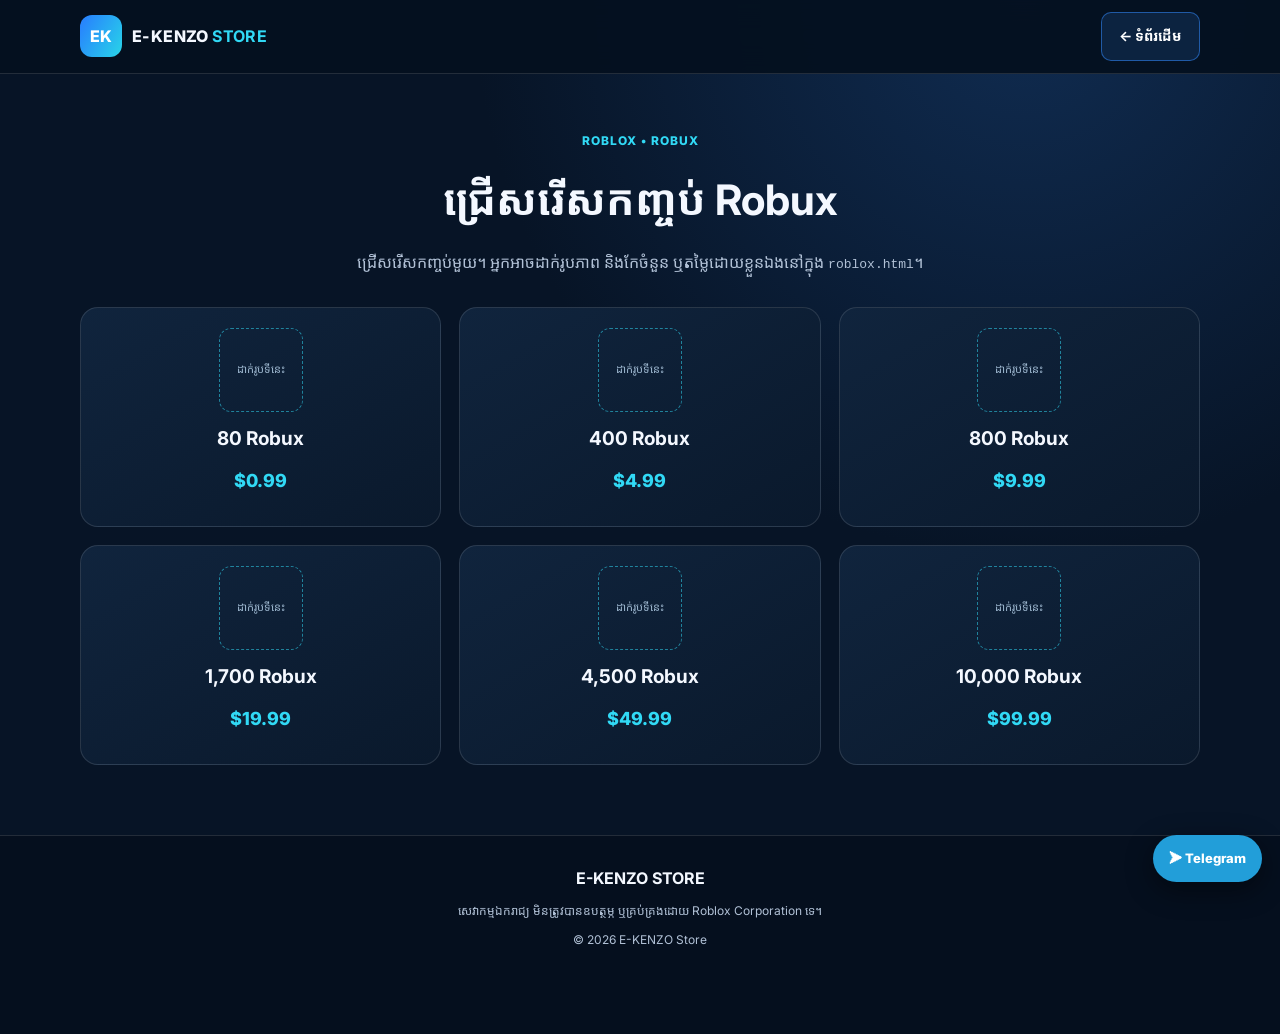
==== roblox.html @ 9ed68f78 "Add files via upload" ====
<!doctype html>
<html lang="km">
<head>
<meta charset="UTF-8"><meta name="viewport" content="width=device-width, initial-scale=1">
<meta name="theme-color" content="#071426"><title>ជ្រើសរើសកញ្ចប់ Robux | E-KENZO STORE</title>
<link rel="stylesheet" href="style.css"><link rel="stylesheet" href="roblox.css"><script src="roblox.js" defer></script>
</head><body>
<header class="site-header"><a class="brand" href="index.html"><span class="brand-icon">EK</span><span>E-KENZO <b>STORE</b></span></a><div class="header-actions"><a class="btn btn-outline back-home" href="index.html">← ទំព័រដើម</a></div></header>
<main><section class="section-wrap roblox-page"><div class="section-heading"><span class="eyebrow">ROBLOX • ROBUX</span><h1>ជ្រើសរើសកញ្ចប់ Robux</h1><p>ជ្រើសរើសកញ្ចប់មួយ។ អ្នកអាចដាក់រូបភាព និងកែចំនួន ឬតម្លៃដោយខ្លួនឯងនៅក្នុង <code>roblox.html</code>។</p></div>
<div class="robux-grid">
<button class="robux-card" type="button" data-amount="80" data-price="$0.99"><img class="package-image" src="assets/robux/80.png" alt="រូប 80 Robux" onerror="this.hidden=true"><span class="image-placeholder">ដាក់រូបទីនេះ</span><strong>80 Robux</strong><span class="robux-price">$0.99</span><span class="robux-check">✓ បានជ្រើសរើស</span></button><button class="robux-card" type="button" data-amount="400" data-price="$4.99"><img class="package-image" src="assets/robux/400.png" alt="រូប 400 Robux" onerror="this.hidden=true"><span class="image-placeholder">ដាក់រូបទីនេះ</span><strong>400 Robux</strong><span class="robux-price">$4.99</span><span class="robux-check">✓ បានជ្រើសរើស</span></button><button class="robux-card" type="button" data-amount="800" data-price="$9.99"><img class="package-image" src="assets/robux/800.png" alt="រូប 800 Robux" onerror="this.hidden=true"><span class="image-placeholder">ដាក់រូបទីនេះ</span><strong>800 Robux</strong><span class="robux-price">$9.99</span><span class="robux-check">✓ បានជ្រើសរើស</span></button><button class="robux-card" type="button" data-amount="1700" data-price="$19.99"><img class="package-image" src="assets/robux/1700.png" alt="រូប 1700 Robux" onerror="this.hidden=true"><span class="image-placeholder">ដាក់រូបទីនេះ</span><strong>1,700 Robux</strong><span class="robux-price">$19.99</span><span class="robux-check">✓ បានជ្រើសរើស</span></button><button class="robux-card" type="button" data-amount="4500" data-price="$49.99"><img class="package-image" src="assets/robux/4500.png" alt="រូប 4500 Robux" onerror="this.hidden=true"><span class="image-placeholder">ដាក់រូបទីនេះ</span><strong>4,500 Robux</strong><span class="robux-price">$49.99</span><span class="robux-check">✓ បានជ្រើសរើស</span></button><button class="robux-card" type="button" data-amount="10000" data-price="$99.99"><img class="package-image" src="assets/robux/10000.png" alt="រូប 10000 Robux" onerror="this.hidden=true"><span class="image-placeholder">ដាក់រូបទីនេះ</span><strong>10,000 Robux</strong><span class="robux-price">$99.99</span><span class="robux-check">✓ បានជ្រើសរើស</span></button>
</div><section id="robuxOrder" class="robux-order" hidden><div class="order-summary"><span class="eyebrow">ORDER SUMMARY</span><h2>កញ្ចប់៖ <span id="chosenRobux">—</span></h2><p>តម្លៃ៖ <strong id="chosenPrice">—</strong></p></div><form id="robloxUsernameForm" class="username-form"><label for="robloxUsername">ឈ្មោះ Roblox Username</label><input id="robloxUsername" name="robloxUsername" type="text" placeholder="បញ្ចូល Username របស់អ្នក" autocomplete="off" required maxlength="20" pattern="[A-Za-z0-9_]+"><p class="small-note">កុំបញ្ចូល Password ឬលេខកូដសម្ងាត់។ API មិនទាន់ភ្ជាប់ទេ។</p><button class="btn btn-primary" type="submit">ឆែកឈ្មោះ (Check Username)</button></form></section></section>
<div id="robuxPopup" class="robux-modal" hidden role="dialog" aria-modal="true" aria-labelledby="popupTitle"><div class="robux-modal-card"><button id="closeRobuxPopup" class="modal-close" type="button" aria-label="បិទ">×</button><div class="popup-symbol">✓</div><h2 id="popupTitle">បញ្ជាក់ព័ត៌មាន</h2><p id="popupMessage"></p><div class="popup-summary"><span id="popupPackage">—</span><strong id="popupPrice">—</strong></div><button id="continueRobux" class="btn btn-primary" type="button">បន្តទៅ Telegram</button><p class="small-note">Popup នេះគ្រាន់តែបញ្ជាក់ព័ត៌មាន មិនមែនជាការបង់ប្រាក់ទេ។</p></div></div></main>
<footer class="site-footer"><strong>E-KENZO STORE</strong><p>សេវាកម្មឯករាជ្យ មិនត្រូវបានឧបត្ថម្ភ ឬគ្រប់គ្រងដោយ Roblox Corporation ទេ។</p><p>© <span id="year"></span> E-KENZO Store</p></footer><a class="telegram-float" href="https://t.me/EkenZoshop" target="_blank" rel="noopener noreferrer"><span>➤ Telegram</span></a></body></html>
---- style.css ----
@import url('https://fonts.googleapis.com/css2?family=Inter:wght@400;500;600;700;800&family=Noto+Sans+Khmer:wght@400;500;600;700;800&display=swap');
:root{--bg:#071426;--panel:#0d1d33;--card:#10243d;--text:#f4f8ff;--muted:#b1c1d6;--blue:#2788ff;--cyan:#31d9f5;--border:rgba(255,255,255,.12);--gradient:linear-gradient(120deg,#287cff,#28d5e8)}*{box-sizing:border-box;margin:0;padding:0}html{scroll-behavior:smooth;scroll-padding-top:90px}body{font-family:Inter,'Noto Sans Khmer',sans-serif;background:radial-gradient(ellipse at 80% 0%,#102c51 0,transparent 38%),var(--bg);color:var(--text);line-height:1.75;min-width:320px}a{color:inherit;text-decoration:none}button{font:inherit;cursor:pointer}button,a{-webkit-tap-highlight-color:transparent}p{color:var(--muted)}.section-wrap{width:min(1120px,calc(100% - 36px));margin:auto}.site-header{position:sticky;top:0;z-index:20;display:flex;align-items:center;justify-content:space-between;gap:18px;padding:12px max(18px,calc((100% - 1120px)/2));background:rgba(5,16,31,.94);backdrop-filter:blur(14px);border-bottom:1px solid var(--border)}.brand{display:flex;align-items:center;gap:10px;font-weight:800;letter-spacing:.4px;white-space:nowrap}.brand b,.accent{color:var(--cyan)}.brand-icon{display:grid;place-items:center;width:42px;height:42px;border-radius:12px;background:var(--gradient);color:#fff}.header-actions{display:flex;align-items:center;gap:8px}.language-btn,.menu-btn{border:1px solid var(--border);border-radius:10px;background:#10243d;color:#fff;padding:8px 12px}.menu-btn{display:none;font-size:20px}.nav-menu{display:flex;gap:20px;align-items:center}.nav-menu a{font-size:13px;color:#d2deed}.nav-menu a:hover{color:var(--cyan)}.hero{min-height:500px;display:grid;grid-template-columns:1.15fr .85fr;align-items:center;gap:45px;padding-top:65px;padding-bottom:70px}.eyebrow{display:block;color:var(--cyan);font-size:12px;font-weight:800;letter-spacing:1px;margin-bottom:12px}.hero h1{font-size:clamp(30px,5vw,54px);line-height:1.35;margin-bottom:18px}.hero-content>p{max-width:650px}.hero-actions{display:flex;flex-wrap:wrap;gap:12px;margin:25px 0 15px}.btn{display:inline-flex;align-items:center;justify-content:center;min-height:46px;padding:11px 17px;border-radius:10px;font-size:14px;font-weight:700;border:1px solid transparent;text-align:center}.btn-primary{background:var(--gradient);color:#fff;box-shadow:0 8px 25px #168bff24}.btn-outline{border-color:#318bff88;background:#0c2340;color:#fff}.btn:hover{filter:brightness(1.12);transform:translateY(-1px)}.small-note{font-size:12px;margin-top:15px}.hero-card{min-height:300px;display:flex;flex-direction:column;align-items:center;justify-content:center;gap:17px;border:1px solid #3aa7ff55;border-radius:26px;background:radial-gradient(circle at center,#164e7e 0,#0b1a30 65%);box-shadow:0 20px 70px #0003;text-align:center;letter-spacing:2px;font-size:12px}.hero-orb{display:grid;place-items:center;width:150px;height:150px;border-radius:35px;transform:rotate(-6deg);background:var(--gradient);font-size:54px;font-weight:800;box-shadow:0 0 55px #21a8ff44}.section-block{padding-top:55px;padding-bottom:55px}.section-heading{text-align:center;max-width:720px;margin:0 auto 28px}.section-heading h2,.official-panel h2,.contact-panel h2{font-size:clamp(25px,4vw,36px);line-height:1.4;margin-bottom:12px}.service-grid{display:grid;grid-template-columns:repeat(3,minmax(0,1fr));gap:18px}.service-card{position:relative;padding:24px;border:1px solid var(--border);border-radius:18px;background:linear-gradient(150deg,#10243d,#0a192c);display:flex;flex-direction:column;align-items:flex-start;gap:14px}.service-card p{font-size:14px;flex:1}.service-card .btn{width:100%;margin-top:8px}.service-icon{display:grid;place-items:center;width:54px;height:54px;border-radius:14px;background:#1b4770;font-size:27px}.featured{border-color:#319eff88;box-shadow:0 10px 40px #147bff15}.popular-label{position:absolute;right:15px;top:15px;font-size:11px;color:var(--cyan)}.selection-box{display:flex;align-items:center;justify-content:space-between;gap:18px;margin-top:22px;padding:22px;border:1px solid #2a9cff88;border-radius:16px;background:#0e2744}.selection-box h3{margin:4px 0}.selection-box p{font-size:13px}.official-panel{display:flex;align-items:center;gap:22px;padding:28px;border:1px solid var(--border);border-radius:20px;background:linear-gradient(120deg,#102b49,#0a1a2e)}.official-symbol{display:grid;place-items:center;flex:0 0 70px;height:70px;border-radius:18px;background:var(--gradient);font-size:40px}.official-panel p{margin-bottom:18px}.upload-panel{max-width:780px;margin:auto;padding:22px;border:1px solid var(--border);border-radius:18px;background:#0b1b30}.upload-label{min-height:170px;display:flex;flex-direction:column;align-items:center;justify-content:center;gap:8px;border:2px dashed #368eea88;border-radius:14px;background:#10243d;text-align:center;padding:20px;cursor:pointer}.upload-label span:last-child{font-size:12px;color:var(--muted)}.upload-symbol{font-size:36px;color:var(--cyan)}#imageUpload{position:absolute;width:1px;height:1px;opacity:0;pointer-events:none}.image-preview{display:grid;grid-template-columns:repeat(auto-fill,minmax(130px,1fr));gap:12px;margin-top:18px}.preview-item{overflow:hidden;border:1px solid var(--border);border-radius:10px;background:#10243d}.preview-item img{width:100%;height:140px;object-fit:cover}.preview-item p{padding:7px;font-size:11px;overflow-wrap:anywhere}.contact-panel{text-align:center;padding:45px 22px;border:1px solid #318bff66;border-radius:22px;background:radial-gradient(ellipse at top,#153c65,#0a192d 70%)}.contact-panel p{margin:12px auto 22px}.site-footer{text-align:center;padding:28px 18px 85px;border-top:1px solid var(--border);background:#050f1e}.site-footer p{font-size:12px;margin-top:8px}.telegram-float{position:fixed;z-index:30;right:18px;bottom:18px;display:flex;align-items:center;gap:8px;padding:12px 16px;border-radius:999px;background:#229ed9;color:white;font-size:13px;font-weight:800;box-shadow:0 8px 28px #0007}.telegram-float svg{width:23px;height:23px;fill:currentColor}@media(max-width:800px){.site-header{flex-wrap:wrap}.menu-btn{display:inline-block}.nav-menu{display:none;order:3;width:100%;flex-direction:column;align-items:stretch;gap:0;padding:5px 0 8px}.nav-menu.open{display:flex}.nav-menu a{padding:11px 8px;border-top:1px solid var(--border)}.hero{grid-template-columns:1fr;gap:28px;padding-top:45px}.hero-card{min-height:230px}.hero-orb{width:110px;height:110px;font-size:42px}.service-grid{grid-template-columns:1fr}.service-card p{min-height:0}.selection-box{align-items:stretch;flex-direction:column}.official-panel{align-items:flex-start;flex-direction:column}.section-block{padding-top:38px;padding-bottom:38px}}@media(prefers-reduced-motion:reduce){html{scroll-behavior:auto}*,*::before,*::after{transition:none!important;animation:none!important}}


/* Robux package selection */
.robux-grid{display:grid;grid-template-columns:repeat(3,minmax(0,1fr));gap:16px}
.robux-card{position:relative;display:flex;flex-direction:column;align-items:center;gap:10px;min-height:190px;padding:22px 16px;border:1px solid var(--border);border-radius:18px;background:linear-gradient(150deg,#10243d,#0a192c);color:var(--text);transition:transform .18s ease,border-color .18s ease,box-shadow .18s ease; text-align:center}
.robux-card:hover{transform:translateY(-3px);border-color:#31d9f5aa}
.robux-card.selected{border:2px solid var(--cyan);background:linear-gradient(150deg,#12395a,#0b2039);box-shadow:0 0 0 3px #31d9f522,0 0 28px #2788ff77;transform:translateY(-3px)}
.robux-coin{display:grid;place-items:center;width:58px;height:58px;border-radius:50%;background:linear-gradient(145deg,#ffe77a,#f2a900);color:#493000;font-size:20px;font-weight:900;box-shadow:0 0 20px #f2b70033}
.robux-card strong{font-size:18px}
.robux-price{font-size:17px;color:var(--cyan);font-weight:800}
.robux-check{display:none;color:#7df5c2;font-size:12px;font-weight:800}
.robux-card.selected .robux-check{display:block}
.robux-order{margin-top:22px;padding:24px;border:1px solid #31d9f588;border-radius:18px;background:#0d223b;display:grid;grid-template-columns:1fr 1fr;gap:24px;align-items:start}
.robux-order[hidden],.robux-modal[hidden]{display:none!important}
.order-summary h3{margin-bottom:8px}
.order-summary p{margin-top:8px}
.order-summary p strong{color:var(--cyan)}
.username-form{display:flex;flex-direction:column;gap:10px}
.username-form label{font-weight:700}
.username-form input{width:100%;padding:13px 14px;border:1px solid #3c6a91;border-radius:10px;background:#071426;color:#fff;font:inherit;outline:none}
.username-form input:focus{border-color:var(--cyan);box-shadow:0 0 0 3px #31d9f522}
.username-form .small-note{margin-top:0}
.robux-modal{position:fixed;inset:0;z-index:100;display:grid;place-items:center;padding:18px;background:#020914cc;backdrop-filter:blur(8px)}
.robux-modal-card{position:relative;width:min(480px,100%);padding:30px 24px 24px;border:1px solid #31d9f577;border-radius:22px;background:linear-gradient(150deg,#102b49,#071426);box-shadow:0 20px 80px #0009;text-align:center}
.modal-close{position:absolute;right:14px;top:10px;border:0;background:transparent;color:#fff;font-size:30px;line-height:1}
.popup-symbol{display:grid;place-items:center;width:58px;height:58px;margin:0 auto 14px;border-radius:50%;background:#123f45;color:#7df5c2;font-size:32px;font-weight:900}
.robux-modal-card h2{font-size:24px;margin-bottom:10px}
.robux-modal-card>p{margin:12px 0}
.popup-summary{display:flex;justify-content:space-between;gap:12px;margin:18px 0;padding:14px;border-radius:12px;background:#071426}
.popup-summary strong{color:var(--cyan)}
@media(max-width:800px){.robux-grid{grid-template-columns:repeat(2,minmax(0,1fr))}.robux-order{grid-template-columns:1fr}}
@media(max-width:420px){.robux-grid{gap:10px}.robux-card{padding:18px 10px;min-height:175px}.robux-card strong{font-size:16px}}
---- roblox.css ----
.roblox-page{padding-top:56px;padding-bottom:70px;min-height:70vh}.roblox-page .section-heading{margin-bottom:30px}.roblox-page .section-heading h1{font-size:clamp(28px,5vw,42px);margin:12px 0}.robux-grid{display:grid;grid-template-columns:repeat(3,minmax(0,1fr));gap:18px}.robux-card{display:flex;flex-direction:column;align-items:center;gap:10px;min-width:0;min-height:220px;padding:20px 12px;border:1px solid var(--border);border-radius:18px;background:linear-gradient(150deg,#10243d,#0a192c);color:var(--text);font:inherit;text-align:center;cursor:pointer;transition:transform .18s,border-color .18s,box-shadow .18s}.robux-card:hover{transform:translateY(-3px);border-color:#31d9f5aa}.robux-card.selected{border:2px solid var(--cyan);background:linear-gradient(150deg,#12395a,#0b2039);box-shadow:0 0 0 3px #31d9f522,0 0 28px #2788ff77}.package-image{width:84px;height:84px;object-fit:contain;border-radius:12px}.package-image[hidden]{display:none}.image-placeholder{display:grid;place-items:center;width:84px;height:84px;border:1px dashed #31d9f588;border-radius:12px;color:#9eb8d0;font-size:11px}.package-image:not([hidden])+.image-placeholder{display:none}.robux-card strong{font-size:clamp(13px,2.2vw,19px);overflow-wrap:anywhere}.robux-price{font-size:clamp(14px,2vw,18px);color:var(--cyan);font-weight:800}.robux-check{display:none;color:#7df5c2;font-size:12px;font-weight:800}.robux-card.selected .robux-check{display:block}.robux-order{margin-top:28px;padding:24px;border:1px solid #31d9f588;border-radius:18px;background:#0d223b;display:grid;grid-template-columns:1fr 1fr;gap:24px;align-items:start}.robux-order[hidden],.robux-modal[hidden]{display:none!important}.order-summary h2{font-size:22px;margin:10px 0}.order-summary p strong{color:var(--cyan)}.username-form{display:flex;flex-direction:column;gap:10px}.username-form label{font-weight:700}.username-form input{width:100%;box-sizing:border-box;padding:13px 14px;border:1px solid #3c6a91;border-radius:10px;background:#071426;color:#fff;font:inherit}.robux-modal{position:fixed;inset:0;z-index:100;display:grid;place-items:center;padding:18px;background:#020914cc;backdrop-filter:blur(8px)}.robux-modal-card{position:relative;width:min(480px,100%);padding:30px 24px 24px;border:1px solid #31d9f577;border-radius:22px;background:linear-gradient(150deg,#102b49,#071426);text-align:center}.modal-close{position:absolute;right:14px;top:10px;border:0;background:transparent;color:#fff;font-size:30px}.popup-symbol{display:grid;place-items:center;width:58px;height:58px;margin:0 auto 14px;border-radius:50%;background:#123f45;color:#7df5c2;font-size:32px}.popup-summary{display:flex;justify-content:space-between;gap:12px;margin:18px 0;padding:14px;border-radius:12px;background:#071426}.popup-summary strong{color:var(--cyan)}.back-home{white-space:nowrap}@media(max-width:520px){.robux-grid{grid-template-columns:repeat(3,minmax(0,1fr));gap:8px}.robux-card{min-height:170px;padding:12px 5px;border-radius:13px;gap:8px}.package-image,.image-placeholder{width:56px;height:56px}.image-placeholder{font-size:9px}.robux-order{grid-template-columns:1fr;padding:18px}.roblox-page{padding-top:32px}}
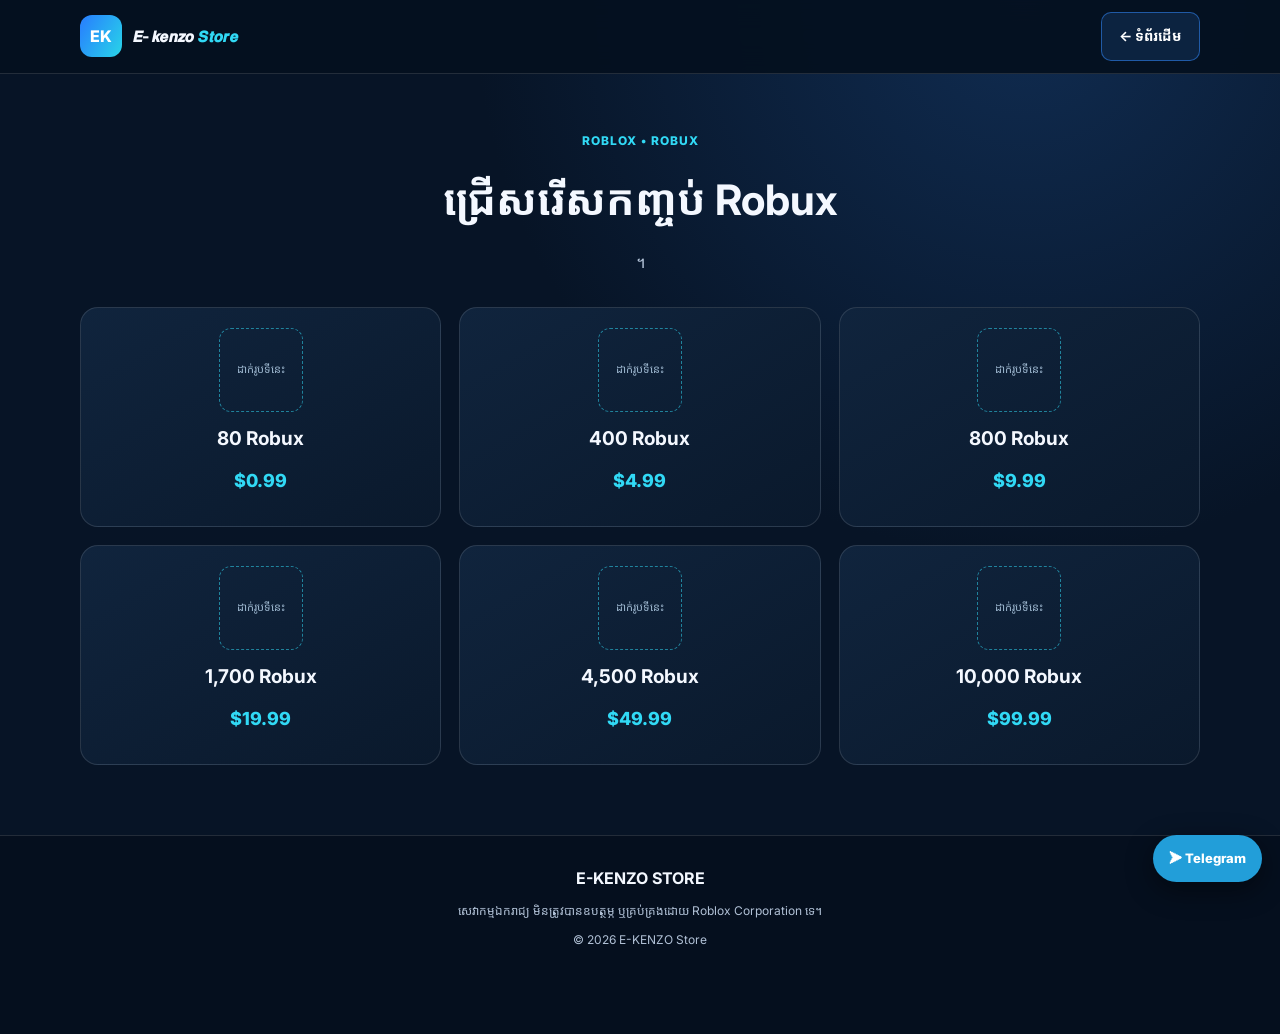
==== commit a9a8c10d: "Update title and header text to new branding" ====
--- a/roblox.html
+++ b/roblox.html
@@ -1,14 +1,58 @@
 <!doctype html>
 <html lang="km">
 <head>
-<meta charset="UTF-8"><meta name="viewport" content="width=device-width, initial-scale=1">
-<meta name="theme-color" content="#071426"><title>ជ្រើសរើសកញ្ចប់ Robux | E-KENZO STORE</title>
-<link rel="stylesheet" href="style.css"><link rel="stylesheet" href="roblox.css"><script src="roblox.js" defer></script>
+<meta charset="UTF-8">
+<meta name="viewport" content="width=device-width, initial-scale=1">
+<meta name="theme-color" content="#071426">
+<title>ជ្រើសរើសកញ្ចប់ Robux | 𝙀-𝙠𝙚𝙣𝙯𝙤 𝙎𝙩𝙤𝙧𝙚</title>
+<link rel="stylesheet" href="style.css">
+<link rel="stylesheet" href="roblox.css">
+<script src="roblox.js" defer></script>
 </head><body>
-<header class="site-header"><a class="brand" href="index.html"><span class="brand-icon">EK</span><span>E-KENZO <b>STORE</b></span></a><div class="header-actions"><a class="btn btn-outline back-home" href="index.html">← ទំព័រដើម</a></div></header>
-<main><section class="section-wrap roblox-page"><div class="section-heading"><span class="eyebrow">ROBLOX • ROBUX</span><h1>ជ្រើសរើសកញ្ចប់ Robux</h1><p>ជ្រើសរើសកញ្ចប់មួយ។ អ្នកអាចដាក់រូបភាព និងកែចំនួន ឬតម្លៃដោយខ្លួនឯងនៅក្នុង <code>roblox.html</code>។</p></div>
+<header class="site-header">
+<a class="brand" href="index.html">
+<span class="brand-icon">EK</span>
+<span>𝙀-𝙠𝙚𝙣𝙯𝙤 <b>𝙎𝙩𝙤𝙧𝙚</b></span></a>
+<div class="header-actions">
+<a class="btn btn-outline back-home" href="index.html">← ទំព័រដើម</a></div></header>
+<main>
+<section class="section-wrap roblox-page">
+<div class="section-heading">
+<span class="eyebrow">ROBLOX • ROBUX</span><h1>ជ្រើសរើសកញ្ចប់ Robux</h1><p> <code></code>។</p></div>
 <div class="robux-grid">
-<button class="robux-card" type="button" data-amount="80" data-price="$0.99"><img class="package-image" src="assets/robux/80.png" alt="រូប 80 Robux" onerror="this.hidden=true"><span class="image-placeholder">ដាក់រូបទីនេះ</span><strong>80 Robux</strong><span class="robux-price">$0.99</span><span class="robux-check">✓ បានជ្រើសរើស</span></button><button class="robux-card" type="button" data-amount="400" data-price="$4.99"><img class="package-image" src="assets/robux/400.png" alt="រូប 400 Robux" onerror="this.hidden=true"><span class="image-placeholder">ដាក់រូបទីនេះ</span><strong>400 Robux</strong><span class="robux-price">$4.99</span><span class="robux-check">✓ បានជ្រើសរើស</span></button><button class="robux-card" type="button" data-amount="800" data-price="$9.99"><img class="package-image" src="assets/robux/800.png" alt="រូប 800 Robux" onerror="this.hidden=true"><span class="image-placeholder">ដាក់រូបទីនេះ</span><strong>800 Robux</strong><span class="robux-price">$9.99</span><span class="robux-check">✓ បានជ្រើសរើស</span></button><button class="robux-card" type="button" data-amount="1700" data-price="$19.99"><img class="package-image" src="assets/robux/1700.png" alt="រូប 1700 Robux" onerror="this.hidden=true"><span class="image-placeholder">ដាក់រូបទីនេះ</span><strong>1,700 Robux</strong><span class="robux-price">$19.99</span><span class="robux-check">✓ បានជ្រើសរើស</span></button><button class="robux-card" type="button" data-amount="4500" data-price="$49.99"><img class="package-image" src="assets/robux/4500.png" alt="រូប 4500 Robux" onerror="this.hidden=true"><span class="image-placeholder">ដាក់រូបទីនេះ</span><strong>4,500 Robux</strong><span class="robux-price">$49.99</span><span class="robux-check">✓ បានជ្រើសរើស</span></button><button class="robux-card" type="button" data-amount="10000" data-price="$99.99"><img class="package-image" src="assets/robux/10000.png" alt="រូប 10000 Robux" onerror="this.hidden=true"><span class="image-placeholder">ដាក់រូបទីនេះ</span><strong>10,000 Robux</strong><span class="robux-price">$99.99</span><span class="robux-check">✓ បានជ្រើសរើស</span></button>
-</div><section id="robuxOrder" class="robux-order" hidden><div class="order-summary"><span class="eyebrow">ORDER SUMMARY</span><h2>កញ្ចប់៖ <span id="chosenRobux">—</span></h2><p>តម្លៃ៖ <strong id="chosenPrice">—</strong></p></div><form id="robloxUsernameForm" class="username-form"><label for="robloxUsername">ឈ្មោះ Roblox Username</label><input id="robloxUsername" name="robloxUsername" type="text" placeholder="បញ្ចូល Username របស់អ្នក" autocomplete="off" required maxlength="20" pattern="[A-Za-z0-9_]+"><p class="small-note">កុំបញ្ចូល Password ឬលេខកូដសម្ងាត់។ API មិនទាន់ភ្ជាប់ទេ។</p><button class="btn btn-primary" type="submit">ឆែកឈ្មោះ (Check Username)</button></form></section></section>
+<button class="robux-card" type="button" data-amount="80" data-price="$0.99">
+<img class="package-image" src="assets/robux/80.png" alt="រូប 80 Robux" onerror="this.hidden=true">
+<span class="image-placeholder">ដាក់រូបទីនេះ</span><strong>80 Robux</strong>
+<span class="robux-price">$0.99</span>
+<span class="robux-check">✓ បានជ្រើសរើស</span>
+</button>
+<button class="robux-card" type="button" data-amount="400" data-price="$4.99">
+<img class="package-image" src="assets/robux/400.png" alt="រូប 400 Robux" onerror="this.hidden=true">
+<span class="image-placeholder">ដាក់រូបទីនេះ</span><strong>400 Robux</strong><span class="robux-price">$4.99</span>
+<span class="robux-check">✓ បានជ្រើសរើស</span>
+</button>
+<button class="robux-card" type="button" data-amount="800" data-price="$9.99">
+<img class="package-image" src="assets/robux/800.png" alt="រូប 800 Robux" onerror="this.hidden=true">
+<span class="image-placeholder">ដាក់រូបទីនេះ</span><strong>800 Robux</strong>
+<span class="robux-price">$9.99</span>
+<span class="robux-check">✓ បានជ្រើសរើស</span>
+</button>
+<button class="robux-card" type="button" data-amount="1700" data-price="$19.99">
+<img class="package-image" src="assets/robux/1700.png" alt="រូប 1700 Robux" onerror="this.hidden=true">
+<span class="image-placeholder">ដាក់រូបទីនេះ</span><strong>1,700 Robux</strong>
+<span class="robux-price">$19.99</span><span class="robux-check">✓ បានជ្រើសរើស</span>
+</button>
+<button class="robux-card" type="button" data-amount="4500" data-price="$49.99">
+<img class="package-image" src="assets/robux/4500.png" alt="រូប 4500 Robux" onerror="this.hidden=true">
+<span class="image-placeholder">ដាក់រូបទីនេះ</span><strong>4,500 Robux</strong>
+<span class="robux-price">$49.99</span><span class="robux-check">✓ បានជ្រើសរើស</span>
+</button>
+<button class="robux-card" type="button" data-amount="10000" data-price="$99.99">
+<img class="package-image" src="assets/robux/10000.png" alt="រូប 10000 Robux" onerror="this.hidden=true">
+<span class="image-placeholder">ដាក់រូបទីនេះ</span><strong>10,000 Robux</strong>
+<span class="robux-price">$99.99</span><span class="robux-check">✓ បានជ្រើសរើស</span>
+</button>
+</div><section id="robuxOrder" class="robux-order" hidden><div class="order-summary"><span class="eyebrow">Order</span><h2>កញ្ចប់៖ 
+<span id="chosenRobux">—</span></h2><p>តម្លៃ៖ <strong id="chosenPrice">—</strong></p></div><form id="robloxUsernameForm" class="username-form"><label for="robloxUsername">ឈ្មោះ Roblox Username</label><input id="robloxUsername" name="robloxUsername" type="text" placeholder="បញ្ចូល Username របស់អ្នក" autocomplete="off" required maxlength="20" pattern="[A-Za-z0-9_]+"><p class="small-note">កុំបញ្ចូល Password ឬលេខកូដសម្ងាត់។ API មិនទាន់ភ្ជាប់ទេ។</p><button class="btn btn-primary" type="submit">ឆែកឈ្មោះ (Check Username)</button></form></section></section>
 <div id="robuxPopup" class="robux-modal" hidden role="dialog" aria-modal="true" aria-labelledby="popupTitle"><div class="robux-modal-card"><button id="closeRobuxPopup" class="modal-close" type="button" aria-label="បិទ">×</button><div class="popup-symbol">✓</div><h2 id="popupTitle">បញ្ជាក់ព័ត៌មាន</h2><p id="popupMessage"></p><div class="popup-summary"><span id="popupPackage">—</span><strong id="popupPrice">—</strong></div><button id="continueRobux" class="btn btn-primary" type="button">បន្តទៅ Telegram</button><p class="small-note">Popup នេះគ្រាន់តែបញ្ជាក់ព័ត៌មាន មិនមែនជាការបង់ប្រាក់ទេ។</p></div></div></main>
-<footer class="site-footer"><strong>E-KENZO STORE</strong><p>សេវាកម្មឯករាជ្យ មិនត្រូវបានឧបត្ថម្ភ ឬគ្រប់គ្រងដោយ Roblox Corporation ទេ។</p><p>© <span id="year"></span> E-KENZO Store</p></footer><a class="telegram-float" href="https://t.me/EkenZoshop" target="_blank" rel="noopener noreferrer"><span>➤ Telegram</span></a></body></html>+<footer class="site-footer"><strong>E-KENZO STORE</strong><p>សេវាកម្មឯករាជ្យ មិនត្រូវបានឧបត្ថម្ភ ឬគ្រប់គ្រងដោយ Roblox Corporation ទេ។</p><p>© <span id="year"></span> E-KENZO Store</p></footer><a class="telegram-float" href="https://t.me/EkenZoshop" target="_blank" rel="noopener noreferrer"><span>➤ Telegram</span></a></body></html>
--- a/style.css
+++ b/style.css
@@ -32,3 +32,14 @@
 .popup-summary strong{color:var(--cyan)}
 @media(max-width:800px){.robux-grid{grid-template-columns:repeat(2,minmax(0,1fr))}.robux-order{grid-template-columns:1fr}}
 @media(max-width:420px){.robux-grid{gap:10px}.robux-card{padding:18px 10px;min-height:175px}.robux-card strong{font-size:16px}}
+
+/* Home page: compact individual game tile, with room for future games */
+.games-grid{display:grid;grid-template-columns:repeat(3,minmax(0,1fr));gap:18px;align-items:start}
+.game-tile{display:flex;flex-direction:column;align-items:center;gap:12px;padding:20px 16px;min-width:0;text-align:center;text-decoration:none;color:var(--text);background:linear-gradient(155deg,#102943,#09192b);border:1px solid var(--border);border-radius:20px;transition:transform .2s ease,border-color .2s ease,box-shadow .2s ease}
+.game-tile:hover,.game-tile:focus-visible{transform:translateY(-4px);border-color:var(--cyan);box-shadow:0 0 24px #20c9f544;outline:none}
+.game-image-wrap{width:100%;max-width:132px;aspect-ratio:1;overflow:hidden;border-radius:18px;background:#3158f5;display:grid;place-items:center}
+.game-image-wrap img{width:100%;height:100%;object-fit:cover;display:block}
+.game-title{font-size:19px;font-weight:800}
+.game-description{font-size:13px;color:var(--muted);line-height:1.5}
+.game-action{margin-top:4px;color:var(--cyan);font-size:14px;font-weight:800}
+@media(max-width:600px){.games-grid{grid-template-columns:repeat(3,minmax(0,1fr));gap:10px}.game-tile{padding:12px 8px;border-radius:15px;gap:9px}.game-image-wrap{max-width:100%;border-radius:12px}.game-title{font-size:16px}.game-description{font-size:11px}.game-action{font-size:12px}}
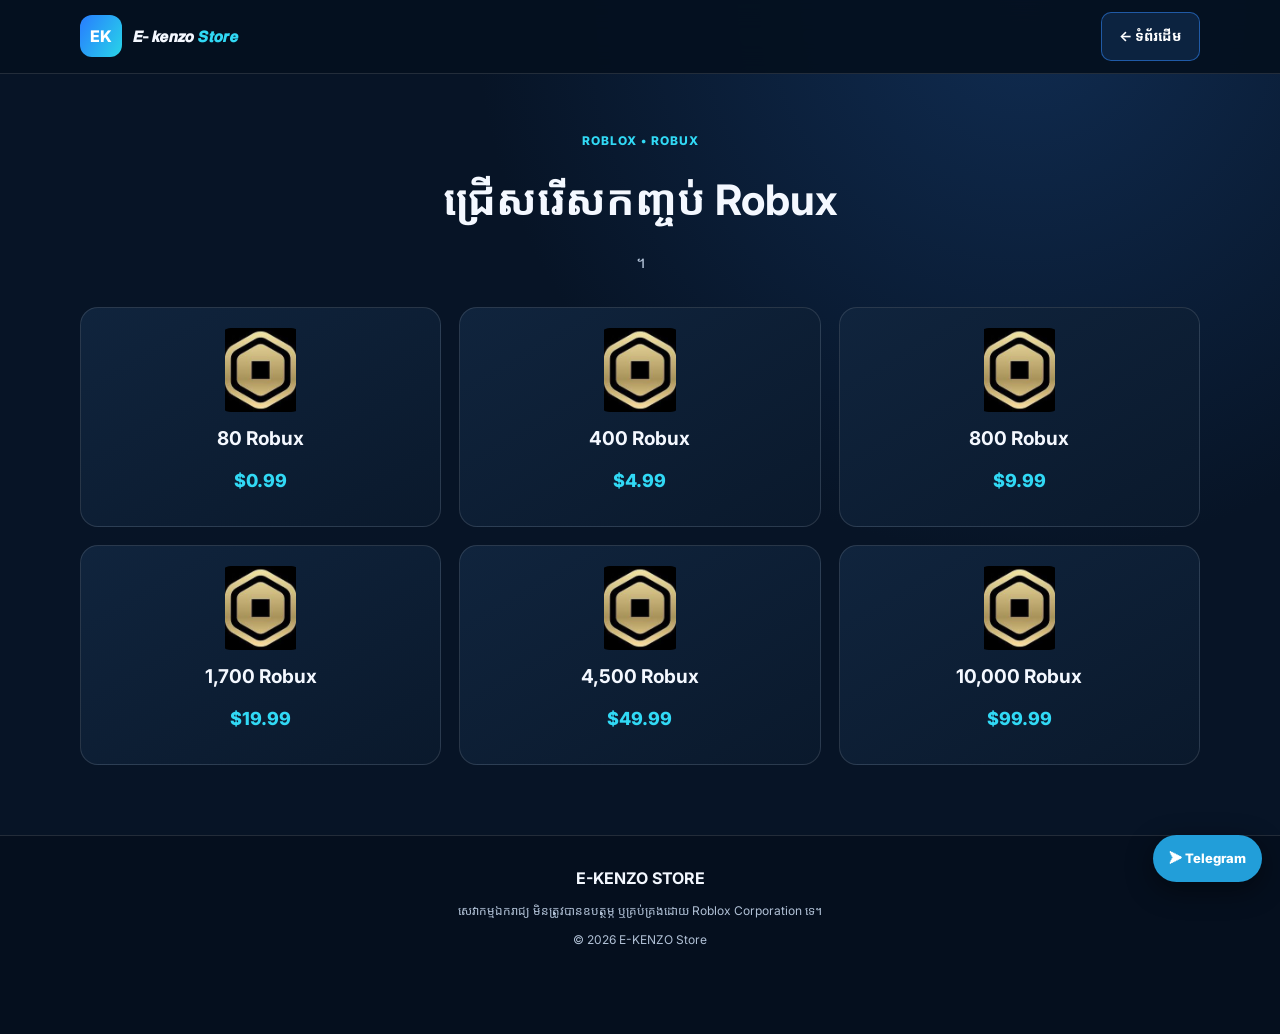
==== commit 583b15c5: "Update Robux package images to a common source" ====
--- a/roblox.html
+++ b/roblox.html
@@ -21,34 +21,34 @@
 <span class="eyebrow">ROBLOX • ROBUX</span><h1>ជ្រើសរើសកញ្ចប់ Robux</h1><p> <code></code>។</p></div>
 <div class="robux-grid">
 <button class="robux-card" type="button" data-amount="80" data-price="$0.99">
-<img class="package-image" src="assets/robux/80.png" alt="រូប 80 Robux" onerror="this.hidden=true">
+<img class="package-image" src="assets/robux/robux.png" alt="រូប 80 Robux" onerror="this.hidden=true">
 <span class="image-placeholder">ដាក់រូបទីនេះ</span><strong>80 Robux</strong>
 <span class="robux-price">$0.99</span>
 <span class="robux-check">✓ បានជ្រើសរើស</span>
 </button>
 <button class="robux-card" type="button" data-amount="400" data-price="$4.99">
-<img class="package-image" src="assets/robux/400.png" alt="រូប 400 Robux" onerror="this.hidden=true">
+<img class="package-image" src="assets/robux/robux.png" alt="រូប 400 Robux" onerror="this.hidden=true">
 <span class="image-placeholder">ដាក់រូបទីនេះ</span><strong>400 Robux</strong><span class="robux-price">$4.99</span>
 <span class="robux-check">✓ បានជ្រើសរើស</span>
 </button>
 <button class="robux-card" type="button" data-amount="800" data-price="$9.99">
-<img class="package-image" src="assets/robux/800.png" alt="រូប 800 Robux" onerror="this.hidden=true">
+<img class="package-image" src="assets/robux/robux.png" alt="រូប 800 Robux" onerror="this.hidden=true">
 <span class="image-placeholder">ដាក់រូបទីនេះ</span><strong>800 Robux</strong>
 <span class="robux-price">$9.99</span>
 <span class="robux-check">✓ បានជ្រើសរើស</span>
 </button>
 <button class="robux-card" type="button" data-amount="1700" data-price="$19.99">
-<img class="package-image" src="assets/robux/1700.png" alt="រូប 1700 Robux" onerror="this.hidden=true">
+<img class="package-image" src="assets/robux/robux.png" alt="រូប 1700 Robux" onerror="this.hidden=true">
 <span class="image-placeholder">ដាក់រូបទីនេះ</span><strong>1,700 Robux</strong>
 <span class="robux-price">$19.99</span><span class="robux-check">✓ បានជ្រើសរើស</span>
 </button>
 <button class="robux-card" type="button" data-amount="4500" data-price="$49.99">
-<img class="package-image" src="assets/robux/4500.png" alt="រូប 4500 Robux" onerror="this.hidden=true">
+<img class="package-image" src="assets/robux/robux.png" alt="រូប 4500 Robux" onerror="this.hidden=true">
 <span class="image-placeholder">ដាក់រូបទីនេះ</span><strong>4,500 Robux</strong>
 <span class="robux-price">$49.99</span><span class="robux-check">✓ បានជ្រើសរើស</span>
 </button>
 <button class="robux-card" type="button" data-amount="10000" data-price="$99.99">
-<img class="package-image" src="assets/robux/10000.png" alt="រូប 10000 Robux" onerror="this.hidden=true">
+<img class="package-image" src="assets/robux/robux.png" alt="រូប 10000 Robux" onerror="this.hidden=true">
 <span class="image-placeholder">ដាក់រូបទីនេះ</span><strong>10,000 Robux</strong>
 <span class="robux-price">$99.99</span><span class="robux-check">✓ បានជ្រើសរើស</span>
 </button>
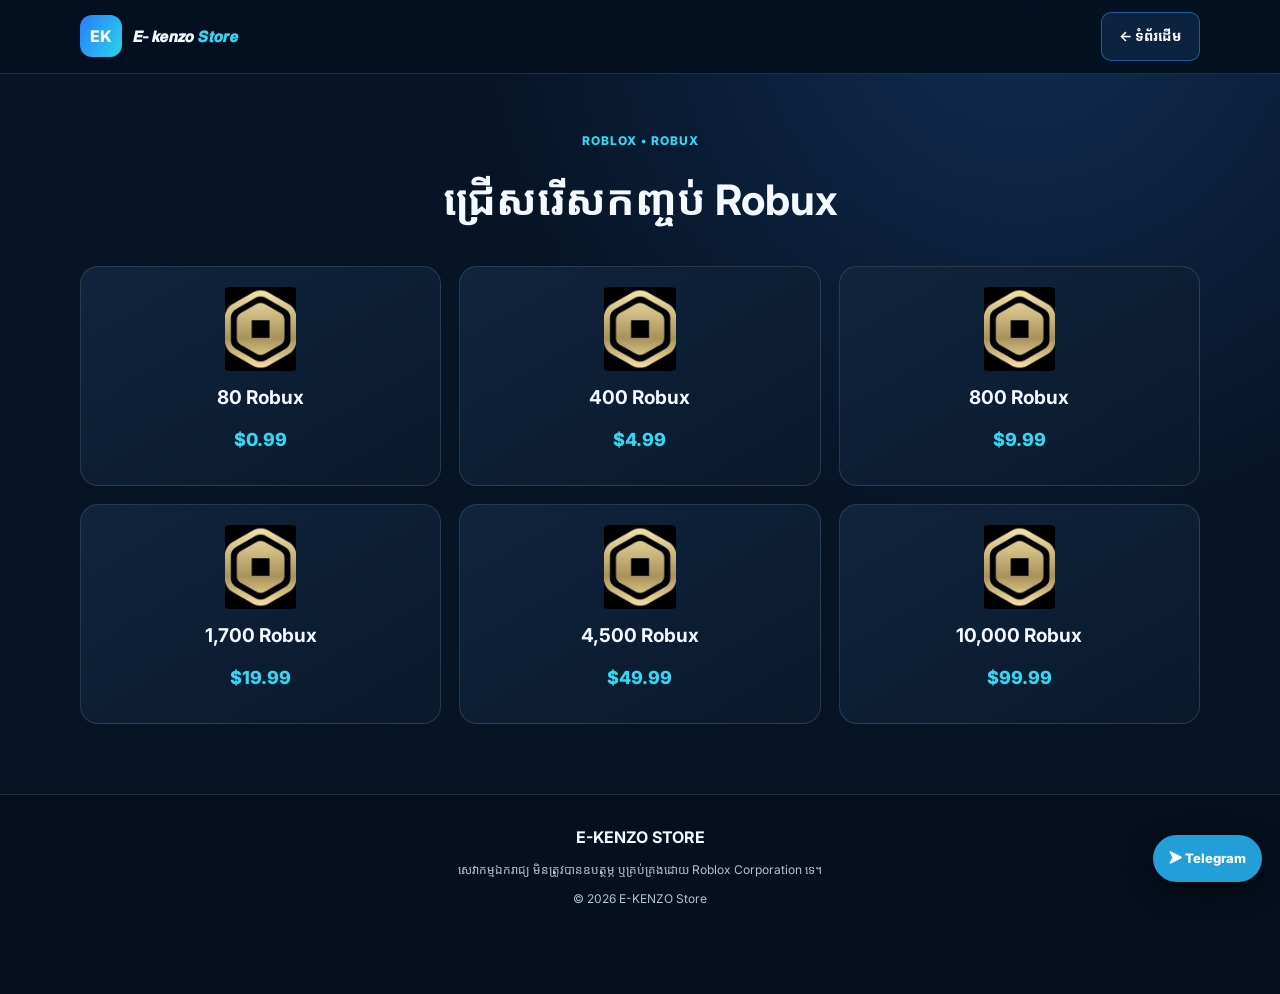
==== commit 9cbb40a9: "Fix indentation and formatting in roblox.html" ====
--- a/roblox.html
+++ b/roblox.html
@@ -18,7 +18,7 @@
 <main>
 <section class="section-wrap roblox-page">
 <div class="section-heading">
-<span class="eyebrow">ROBLOX • ROBUX</span><h1>ជ្រើសរើសកញ្ចប់ Robux</h1><p> <code></code>។</p></div>
+<span class="eyebrow">ROBLOX • ROBUX</span><h1>ជ្រើសរើសកញ្ចប់ Robux</h1><p> <code></code></p></div>
 <div class="robux-grid">
 <button class="robux-card" type="button" data-amount="80" data-price="$0.99">
 <img class="package-image" src="assets/robux/robux.png" alt="រូប 80 Robux" onerror="this.hidden=true">
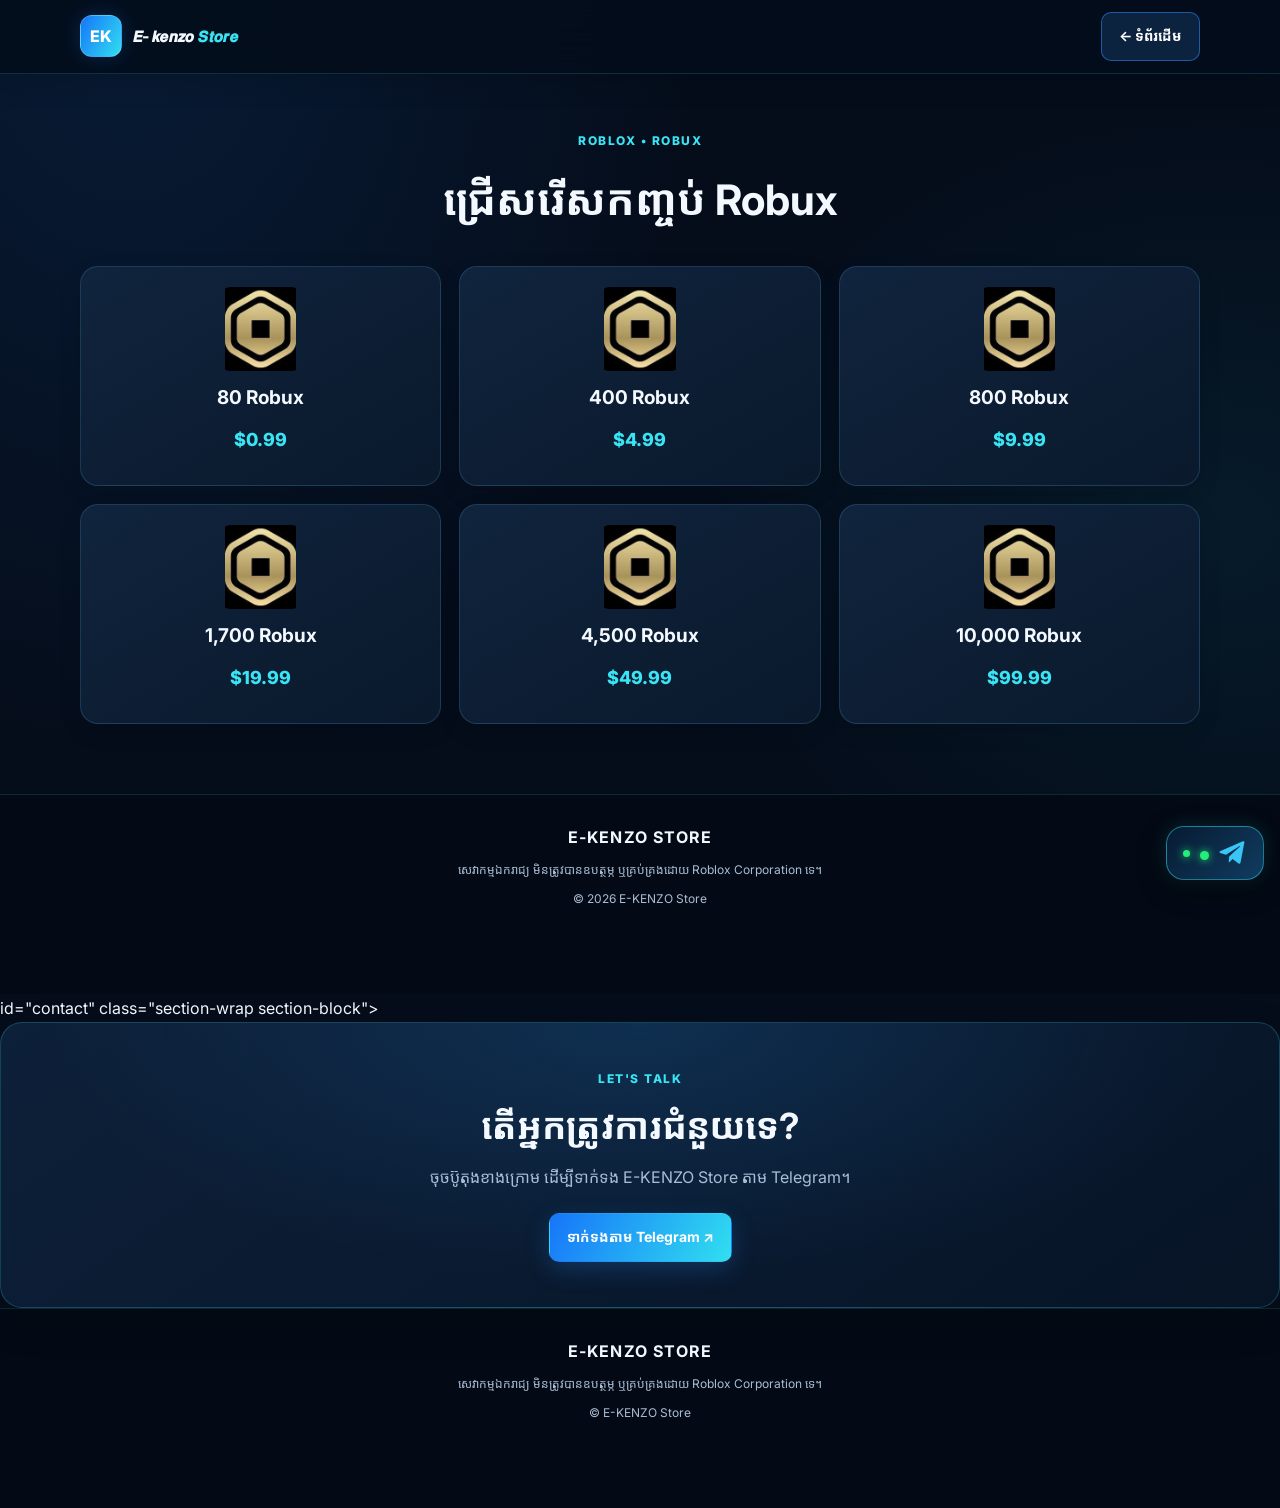
==== commit 1686949f: "Update roblox.html" ====
--- a/roblox.html
+++ b/roblox.html
@@ -53,6 +53,32 @@
 <span class="robux-price">$99.99</span><span class="robux-check">✓ បានជ្រើសរើស</span>
 </button>
 </div><section id="robuxOrder" class="robux-order" hidden><div class="order-summary"><span class="eyebrow">Order</span><h2>កញ្ចប់៖ 
-<span id="chosenRobux">—</span></h2><p>តម្លៃ៖ <strong id="chosenPrice">—</strong></p></div><form id="robloxUsernameForm" class="username-form"><label for="robloxUsername">ឈ្មោះ Roblox Username</label><input id="robloxUsername" name="robloxUsername" type="text" placeholder="បញ្ចូល Username របស់អ្នក" autocomplete="off" required maxlength="20" pattern="[A-Za-z0-9_]+"><p class="small-note">កុំបញ្ចូល Password ឬលេខកូដសម្ងាត់។ API មិនទាន់ភ្ជាប់ទេ។</p><button class="btn btn-primary" type="submit">ឆែកឈ្មោះ (Check Username)</button></form></section></section>
-<div id="robuxPopup" class="robux-modal" hidden role="dialog" aria-modal="true" aria-labelledby="popupTitle"><div class="robux-modal-card"><button id="closeRobuxPopup" class="modal-close" type="button" aria-label="បិទ">×</button><div class="popup-symbol">✓</div><h2 id="popupTitle">បញ្ជាក់ព័ត៌មាន</h2><p id="popupMessage"></p><div class="popup-summary"><span id="popupPackage">—</span><strong id="popupPrice">—</strong></div><button id="continueRobux" class="btn btn-primary" type="button">បន្តទៅ Telegram</button><p class="small-note">Popup នេះគ្រាន់តែបញ្ជាក់ព័ត៌មាន មិនមែនជាការបង់ប្រាក់ទេ។</p></div></div></main>
-<footer class="site-footer"><strong>E-KENZO STORE</strong><p>សេវាកម្មឯករាជ្យ មិនត្រូវបានឧបត្ថម្ភ ឬគ្រប់គ្រងដោយ Roblox Corporation ទេ។</p><p>© <span id="year"></span> E-KENZO Store</p></footer><a class="telegram-float" href="https://t.me/EkenZoshop" target="_blank" rel="noopener noreferrer"><span>➤ Telegram</span></a></body></html>
+<span id="chosenRobux">—</span></h2><p>តម្លៃ៖ <strong id="chosenPrice">—</strong></p></div><form id="robloxUsernameForm" class="username-form"><label for="robloxUsername">ឈ្មោះ Roblox Username</label><input id="robloxUsername" name="robloxUsername" type="text" placeholder="បញ្ចូល Username របស់អ្នក" autocomplete="off" required maxlength="20" pattern="[A-Za-z0-9_]+"><p class="small-note">កុំបញ្ចូល Password ឬលេខកូដសម្ងាត់។ API មិនទាន់ភ្ជាប់ទេ។</p><button class="btn btn-primary" type="submit">ឆែកឈ្មោះ (Check Username)</button></form>
+
+</section>
+<div id="robuxPopup" class="robux-modal" hidden role="dialog" aria-modal="true" aria-labelledby="popupTitle"><div class="robux-modal-card"><button id="closeRobuxPopup" class="modal-close" type="button" aria-label="បិទ">×</button><div class="popup-symbol">✓</div><h2 id="popupTitle">បញ្ជាក់ព័ត៌មាន</h2><p id="popupMessage"></p><div class="popup-summary"><span id="popupPackage">—</span><strong id="popupPrice">—</strong></div><button id="continueRobux" class="btn btn-primary" type="button">បន្តទៅ Telegram
+</button>
+  <p class="small-note">Popup នេះគ្រាន់តែបញ្ជាក់ព័ត៌មាន មិនមែនជាការបង់ប្រាក់ទេ។</p></div></div></main>
+<footer class="site-footer"><strong>E-KENZO STORE</strong><p>សេវាកម្មឯករាជ្យ មិនត្រូវបានឧបត្ថម្ភ ឬគ្រប់គ្រងដោយ Roblox Corporation ទេ។</p><p>© <span id="year"></span> E-KENZO Store</p></footer>
+  </section> 
+id="contact" class="section-wrap section-block"><div class="contact-panel"><span class="eyebrow" data-i18n="contactEyebrow">LET'S TALK</span><h2 data-i18n="contactTitle">តើអ្នកត្រូវការជំនួយទេ?</h2><p data-i18n="contactText">ចុចប៊ូតុងខាងក្រោម ដើម្បីទាក់ទង E-KENZO Store តាម Telegram។</p><a class="btn btn-primary" href="https://t.me/EkenZoshop" target="_blank" rel="noopener noreferrer" data-i18n="contactBtn">ទាក់ទងតាម Telegram ↗</a></div></section>
+</main><footer class="site-footer"><strong>E-KENZO STORE</strong><p data-i18n="footerText">សេវាកម្មឯករាជ្យ មិនត្រូវបានឧបត្ថម្ភ ឬគ្រប់គ្រងដោយ Roblox Corporation ទេ។</p><p>© <span id="year"></span> E-KENZO Store</p></footer>
+
+<a class="telegram-float"
+   href="https://t.me/ekenzostore"
+   target="_blank"
+   rel="noopener noreferrer"
+   aria-label="Contact E-KENZO on Telegram">
+
+  <span class="telegram-online-dot"></span>
+
+  <span class="telegram-float-text">
+    <strong></strong>
+    <small><span class="telegram-status-dot"></span></small>
+  </span>
+
+  <svg viewBox="0 0 24 24" aria-hidden="true">
+    <path d="M21.7 3.3 18.5 20c-.2 1.2-.9 1.5-1.8.9l-5-3.7-2.4 2.3c-.3.3-.5.5-1 .5l.4-5.1 9.3-8.4c.4-.4-.1-.6-.6-.2L6 13.5l-4.9-1.6c-1.1-.3-1.1-1.1.2-1.6L20.5 2c.9-.3 1.6.2 1.2 1.3Z"/>
+  </svg>
+</a>
+</body></html>
--- a/style.css
+++ b/style.css
@@ -1,5 +1,66 @@
 @import url('https://fonts.googleapis.com/css2?family=Inter:wght@400;500;600;700;800&family=Noto+Sans+Khmer:wght@400;500;600;700;800&display=swap');
-:root{--bg:#071426;--panel:#0d1d33;--card:#10243d;--text:#f4f8ff;--muted:#b1c1d6;--blue:#2788ff;--cyan:#31d9f5;--border:rgba(255,255,255,.12);--gradient:linear-gradient(120deg,#287cff,#28d5e8)}*{box-sizing:border-box;margin:0;padding:0}html{scroll-behavior:smooth;scroll-padding-top:90px}body{font-family:Inter,'Noto Sans Khmer',sans-serif;background:radial-gradient(ellipse at 80% 0%,#102c51 0,transparent 38%),var(--bg);color:var(--text);line-height:1.75;min-width:320px}a{color:inherit;text-decoration:none}button{font:inherit;cursor:pointer}button,a{-webkit-tap-highlight-color:transparent}p{color:var(--muted)}.section-wrap{width:min(1120px,calc(100% - 36px));margin:auto}.site-header{position:sticky;top:0;z-index:20;display:flex;align-items:center;justify-content:space-between;gap:18px;padding:12px max(18px,calc((100% - 1120px)/2));background:rgba(5,16,31,.94);backdrop-filter:blur(14px);border-bottom:1px solid var(--border)}.brand{display:flex;align-items:center;gap:10px;font-weight:800;letter-spacing:.4px;white-space:nowrap}.brand b,.accent{color:var(--cyan)}.brand-icon{display:grid;place-items:center;width:42px;height:42px;border-radius:12px;background:var(--gradient);color:#fff}.header-actions{display:flex;align-items:center;gap:8px}.language-btn,.menu-btn{border:1px solid var(--border);border-radius:10px;background:#10243d;color:#fff;padding:8px 12px}.menu-btn{display:none;font-size:20px}.nav-menu{display:flex;gap:20px;align-items:center}.nav-menu a{font-size:13px;color:#d2deed}.nav-menu a:hover{color:var(--cyan)}.hero{min-height:500px;display:grid;grid-template-columns:1.15fr .85fr;align-items:center;gap:45px;padding-top:65px;padding-bottom:70px}.eyebrow{display:block;color:var(--cyan);font-size:12px;font-weight:800;letter-spacing:1px;margin-bottom:12px}.hero h1{font-size:clamp(30px,5vw,54px);line-height:1.35;margin-bottom:18px}.hero-content>p{max-width:650px}.hero-actions{display:flex;flex-wrap:wrap;gap:12px;margin:25px 0 15px}.btn{display:inline-flex;align-items:center;justify-content:center;min-height:46px;padding:11px 17px;border-radius:10px;font-size:14px;font-weight:700;border:1px solid transparent;text-align:center}.btn-primary{background:var(--gradient);color:#fff;box-shadow:0 8px 25px #168bff24}.btn-outline{border-color:#318bff88;background:#0c2340;color:#fff}.btn:hover{filter:brightness(1.12);transform:translateY(-1px)}.small-note{font-size:12px;margin-top:15px}.hero-card{min-height:300px;display:flex;flex-direction:column;align-items:center;justify-content:center;gap:17px;border:1px solid #3aa7ff55;border-radius:26px;background:radial-gradient(circle at center,#164e7e 0,#0b1a30 65%);box-shadow:0 20px 70px #0003;text-align:center;letter-spacing:2px;font-size:12px}.hero-orb{display:grid;place-items:center;width:150px;height:150px;border-radius:35px;transform:rotate(-6deg);background:var(--gradient);font-size:54px;font-weight:800;box-shadow:0 0 55px #21a8ff44}.section-block{padding-top:55px;padding-bottom:55px}.section-heading{text-align:center;max-width:720px;margin:0 auto 28px}.section-heading h2,.official-panel h2,.contact-panel h2{font-size:clamp(25px,4vw,36px);line-height:1.4;margin-bottom:12px}.service-grid{display:grid;grid-template-columns:repeat(3,minmax(0,1fr));gap:18px}.service-card{position:relative;padding:24px;border:1px solid var(--border);border-radius:18px;background:linear-gradient(150deg,#10243d,#0a192c);display:flex;flex-direction:column;align-items:flex-start;gap:14px}.service-card p{font-size:14px;flex:1}.service-card .btn{width:100%;margin-top:8px}.service-icon{display:grid;place-items:center;width:54px;height:54px;border-radius:14px;background:#1b4770;font-size:27px}.featured{border-color:#319eff88;box-shadow:0 10px 40px #147bff15}.popular-label{position:absolute;right:15px;top:15px;font-size:11px;color:var(--cyan)}.selection-box{display:flex;align-items:center;justify-content:space-between;gap:18px;margin-top:22px;padding:22px;border:1px solid #2a9cff88;border-radius:16px;background:#0e2744}.selection-box h3{margin:4px 0}.selection-box p{font-size:13px}.official-panel{display:flex;align-items:center;gap:22px;padding:28px;border:1px solid var(--border);border-radius:20px;background:linear-gradient(120deg,#102b49,#0a1a2e)}.official-symbol{display:grid;place-items:center;flex:0 0 70px;height:70px;border-radius:18px;background:var(--gradient);font-size:40px}.official-panel p{margin-bottom:18px}.upload-panel{max-width:780px;margin:auto;padding:22px;border:1px solid var(--border);border-radius:18px;background:#0b1b30}.upload-label{min-height:170px;display:flex;flex-direction:column;align-items:center;justify-content:center;gap:8px;border:2px dashed #368eea88;border-radius:14px;background:#10243d;text-align:center;padding:20px;cursor:pointer}.upload-label span:last-child{font-size:12px;color:var(--muted)}.upload-symbol{font-size:36px;color:var(--cyan)}#imageUpload{position:absolute;width:1px;height:1px;opacity:0;pointer-events:none}.image-preview{display:grid;grid-template-columns:repeat(auto-fill,minmax(130px,1fr));gap:12px;margin-top:18px}.preview-item{overflow:hidden;border:1px solid var(--border);border-radius:10px;background:#10243d}.preview-item img{width:100%;height:140px;object-fit:cover}.preview-item p{padding:7px;font-size:11px;overflow-wrap:anywhere}.contact-panel{text-align:center;padding:45px 22px;border:1px solid #318bff66;border-radius:22px;background:radial-gradient(ellipse at top,#153c65,#0a192d 70%)}.contact-panel p{margin:12px auto 22px}.site-footer{text-align:center;padding:28px 18px 85px;border-top:1px solid var(--border);background:#050f1e}.site-footer p{font-size:12px;margin-top:8px}.telegram-float{position:fixed;z-index:30;right:18px;bottom:18px;display:flex;align-items:center;gap:8px;padding:12px 16px;border-radius:999px;background:#229ed9;color:white;font-size:13px;font-weight:800;box-shadow:0 8px 28px #0007}.telegram-float svg{width:23px;height:23px;fill:currentColor}@media(max-width:800px){.site-header{flex-wrap:wrap}.menu-btn{display:inline-block}.nav-menu{display:none;order:3;width:100%;flex-direction:column;align-items:stretch;gap:0;padding:5px 0 8px}.nav-menu.open{display:flex}.nav-menu a{padding:11px 8px;border-top:1px solid var(--border)}.hero{grid-template-columns:1fr;gap:28px;padding-top:45px}.hero-card{min-height:230px}.hero-orb{width:110px;height:110px;font-size:42px}.service-grid{grid-template-columns:1fr}.service-card p{min-height:0}.selection-box{align-items:stretch;flex-direction:column}.official-panel{align-items:flex-start;flex-direction:column}.section-block{padding-top:38px;padding-bottom:38px}}@media(prefers-reduced-motion:reduce){html{scroll-behavior:auto}*,*::before,*::after{transition:none!important;animation:none!important}}
+:root{--bg:#071426;--panel:#0d1d33;--card:#10243d;--text:#f4f8ff;--muted:#b1c1d6;--blue:#2788ff;--cyan:#31d9f5;--border:rgba(255,255,255,.12);--gradient:linear-gradient(120deg,#287cff,#28d5e8)}*{box-sizing:border-box;margin:0;padding:0}html{scroll-behavior:smooth;scroll-padding-top:90px}body{font-family:Inter,'Noto Sans Khmer',sans-serif;background:radial-gradient(ellipse at 80% 0%,#102c51 0,transparent 38%),var(--bg);color:var(--text);line-height:1.75;min-width:320px}a{color:inherit;text-decoration:none}button{font:inherit;cursor:pointer}button,a{-webkit-tap-highlight-color:transparent}p{color:var(--muted)}.section-wrap{width:min(1120px,calc(100% - 36px));margin:auto}.site-header{position:sticky;top:0;z-index:20;display:flex;align-items:center;justify-content:space-between;gap:18px;padding:12px max(18px,calc((100% - 1120px)/2));background:rgba(5,16,31,.94);backdrop-filter:blur(14px);border-bottom:1px solid var(--border)}.brand{display:flex;align-items:center;gap:10px;font-weight:800;letter-spacing:.4px;white-space:nowrap}.brand b,.accent{color:var(--cyan)}.brand-icon{display:grid;place-items:center;width:42px;height:42px;border-radius:12px;background:var(--gradient);color:#fff}.header-actions{display:flex;align-items:center;gap:8px}.language-btn,.menu-btn{border:1px solid var(--border);border-radius:10px;background:#10243d;color:#fff;padding:8px 12px}.menu-btn{display:none;font-size:20px}.nav-menu{display:flex;gap:20px;align-items:center}.nav-menu a{font-size:13px;color:#d2deed}.nav-menu a:hover{color:var(--cyan)}.hero{min-height:500px;display:grid;grid-template-columns:1.15fr .85fr;align-items:center;gap:45px;padding-top:65px;padding-bottom:70px}.eyebrow{display:block;color:var(--cyan);font-size:12px;font-weight:800;letter-spacing:1px;margin-bottom:12px}.hero h1{font-size:clamp(30px,5vw,54px);line-height:1.35;margin-bottom:18px}.hero-content>p{max-width:650px}.hero-actions{display:flex;flex-wrap:wrap;gap:12px;margin:25px 0 15px}.btn{display:inline-flex;align-items:center;justify-content:center;min-height:46px;padding:11px 17px;border-radius:10px;font-size:14px;font-weight:700;border:1px solid transparent;text-align:center}.btn-primary{background:var(--gradient);color:#fff;box-shadow:0 8px 25px #168bff24}.btn-outline{border-color:#318bff88;background:#0c2340;color:#fff}.btn:hover{filter:brightness(1.12);transform:translateY(-1px)}.small-note{font-size:12px;margin-top:15px}.hero-card{min-height:300px;display:flex;flex-direction:column;align-items:center;justify-content:center;gap:17px;border:1px solid #3aa7ff55;border-radius:26px;background:radial-gradient(circle at center,#164e7e 0,#0b1a30 65%);box-shadow:0 20px 70px #0003;text-align:center;letter-spacing:2px;font-size:12px}.hero-orb{display:grid;place-items:center;width:150px;height:150px;border-radius:35px;transform:rotate(-6deg);background:var(--gradient);font-size:54px;font-weight:800;box-shadow:0 0 55px #21a8ff44}.section-block{padding-top:55px;padding-bottom:55px}.section-heading{text-align:center;max-width:720px;margin:0 auto 28px}.section-heading h2,.official-panel h2,.contact-panel h2{font-size:clamp(25px,4vw,36px);line-height:1.4;margin-bottom:12px}.service-grid{display:grid;grid-template-columns:repeat(3,minmax(0,1fr));gap:18px}.service-card{position:relative;padding:24px;border:1px solid var(--border);border-radius:18px;background:linear-gradient(150deg,#10243d,#0a192c);display:flex;flex-direction:column;align-items:flex-start;gap:14px}.service-card p{font-size:14px;flex:1}.service-card .btn{width:100%;margin-top:8px}.service-icon{display:grid;place-items:center;width:54px;height:54px;border-radius:14px;background:#1b4770;font-size:27px}.featured{border-color:#319eff88;box-shadow:0 10px 40px #147bff15}.popular-label{position:absolute;right:15px;top:15px;font-size:11px;color:var(--cyan)}.selection-box{display:flex;align-items:center;justify-content:space-between;gap:18px;margin-top:22px;padding:22px;border:1px solid #2a9cff88;border-radius:16px;background:#0e2744}.selection-box h3{margin:4px 0}.selection-box p{font-size:13px}.official-panel{display:flex;align-items:center;gap:22px;padding:28px;border:1px solid var(--border);border-radius:20px;background:linear-gradient(120deg,#102b49,#0a1a2e)}.official-symbol{display:grid;place-items:center;flex:0 0 70px;height:70px;border-radius:18px;background:var(--gradient);font-size:40px}.official-panel p{margin-bottom:18px}.upload-panel{max-width:780px;margin:auto;padding:22px;border:1px solid var(--border);border-radius:18px;background:#0b1b30}.upload-label{min-height:170px;display:flex;flex-direction:column;align-items:center;justify-content:center;gap:8px;border:2px dashed #368eea88;border-radius:14px;background:#10243d;text-align:center;padding:20px;cursor:pointer}.upload-label span:last-child{font-size:12px;color:var(--muted)}.upload-symbol{font-size:36px;color:var(--cyan)}#imageUpload{position:absolute;width:1px;height:1px;opacity:0;pointer-events:none}.image-preview{display:grid;grid-template-columns:repeat(auto-fill,minmax(130px,1fr));gap:12px;margin-top:18px}.preview-item{overflow:hidden;border:1px solid var(--border);border-radius:10px;background:#10243d}.preview-item img{width:100%;height:140px;object-fit:cover}.preview-item p{padding:7px;font-size:11px;overflow-wrap:anywhere}.contact-panel{text-align:center;padding:45px 22px;border:1px solid #318bff66;border-radius:22px;background:radial-gradient(ellipse at top,#153c65,#0a192d 70%)}.contact-panel p{margin:12px auto 22px}.site-footer{text-align:center;padding:28px 18px 85px;border-top:1px solid var(--border);background:#050f1e}.site-footer p{font-size:12px;margin-top:8px}
+
+/* Floating Telegram Button */
+.telegram-float {
+  position: fixed;
+  right: 18px;
+  bottom: 18px;
+  z-index: 9999;
+
+  display: flex;
+  align-items: center;
+  justify-content: center;
+  gap: 8px;
+
+  padding: 12px 18px;
+  border: 1px solid rgba(255, 255, 255, 0.2);
+  border-radius: 999px;
+
+  background: linear-gradient(135deg, #229ed9, #167ac6);
+  color: #ffffff;
+
+  font-size: 14px;
+  font-weight: 800;
+  text-decoration: none;
+
+  box-shadow: 0 8px 25px rgba(0, 0, 0, 0.35);
+  transition: transform 0.25s ease, box-shadow 0.25s ease;
+}
+
+.telegram-float:hover {
+  transform: translateY(-4px);
+  box-shadow: 0 12px 30px rgba(34, 158, 217, 0.4);
+}
+
+.telegram-float svg {
+  width: 23px;
+  height: 23px;
+  fill: currentColor;
+}
+
+/* Mobile screen */
+@media (max-width: 600px) {
+  .telegram-float {
+    right: 14px;
+    bottom: 14px;
+    padding: 11px 15px;
+    font-size: 13px;
+  }
+}
+
+/* Respect safe area on phones */
+@supports (padding: env(safe-area-inset-bottom)) {
+  .telegram-float {
+    bottom: calc(14px + env(safe-area-inset-bottom));
+  }
+}
+
+.site-header{flex-wrap:wrap}
+.menu-btn{display:inline-block}
+.nav-menu{display:none;order:3;width:100%;flex-direction:column;align-items:stretch;gap:0;padding:5px 0 8px}
+  
+.nav-menu.open{display:flex}.nav-menu a{padding:11px 8px;border-top:1px solid var(--border)}.hero{grid-template-columns:1fr;gap:28px;padding-top:45px}.hero-card{min-height:230px}.hero-orb{width:110px;height:110px;font-size:42px}.service-grid{grid-template-columns:1fr}.service-card p{min-height:0}.selection-box{align-items:stretch;flex-direction:column}.official-panel{align-items:flex-start;flex-direction:column}.section-block{padding-top:38px;padding-bottom:38px}}@media(prefers-reduced-motion:reduce){html{scroll-behavior:auto}*,*::before,*::after{transition:none!important;animation:none!important}}
 
 
 /* Robux package selection */
@@ -43,3 +104,526 @@
 .game-description{font-size:13px;color:var(--muted);line-height:1.5}
 .game-action{margin-top:4px;color:var(--cyan);font-size:14px;font-weight:800}
 @media(max-width:600px){.games-grid{grid-template-columns:repeat(3,minmax(0,1fr));gap:10px}.game-tile{padding:12px 8px;border-radius:15px;gap:9px}.game-image-wrap{max-width:100%;border-radius:12px}.game-title{font-size:16px}.game-description{font-size:11px}.game-action{font-size:12px}}
+/* E-KENZO Store Modern Slider */
+.kenzo-slider {
+  position: relative;
+  width: calc(100% - 32px);
+  max-width: 1100px;
+  height: clamp(220px, 48vw, 430px);
+  margin: 25px auto;
+  overflow: hidden;
+  border-radius: 22px;
+  background: #071426;
+  border: 1px solid #20c9f355;
+  box-shadow: 0 12px 35px #0004;
+  touch-action: pan-y;
+  user-select: none;
+}
+
+.kenzo-track {
+  display: flex;
+  width: 100%;
+  height: 100%;
+  transition: transform .55s cubic-bezier(.22,.75,.25,1);
+  will-change: transform;
+}
+
+.kenzo-slide {
+  flex: 0 0 100%;
+  width: 100%;
+  height: 100%;
+  overflow: hidden;
+}
+
+.kenzo-slide img {
+  display: block;
+  width: 100%;
+  height: 100%;
+  object-fit: cover;
+  pointer-events: none;
+  -webkit-user-drag: none;
+}
+
+.kenzo-arrow {
+  position: absolute;
+  top: 50%;
+  z-index: 2;
+  transform: translateY(-50%);
+  width: 43px;
+  height: 50px;
+  border: 1px solid #ffffff50;
+  border-radius: 13px;
+  background: #071426a8;
+  color: #fff;
+  font-size: 22px;
+  cursor: pointer;
+  transition: background .2s, color .2s;
+}
+
+.kenzo-arrow:hover {
+  background: #22c9ed;
+  color: #071426;
+}
+
+.kenzo-prev { left: 12px; }
+.kenzo-next { right: 12px; }
+
+.kenzo-dots {
+  position: absolute;
+  z-index: 2;
+  bottom: 14px;
+  left: 0;
+  right: 0;
+  display: flex;
+  justify-content: center;
+  gap: 8px;
+}
+
+.kenzo-dot {
+  width: 9px;
+  height: 9px;
+  padding: 0;
+  border: 0;
+  border-radius: 20px;
+  background: #ffffff80;
+  cursor: pointer;
+  transition: width .25s, background .25s;
+}
+
+.kenzo-dot.active {
+  width: 27px;
+  background: #32d8f4;
+}
+
+@media (max-width: 600px) {
+  .kenzo-slider {
+    width: calc(100% - 24px);
+    border-radius: 17px;
+  }
+
+  .kenzo-arrow {
+    width: 35px;
+    height: 42px;
+    font-size: 18px;
+  }
+}
+
+@media (prefers-reduced-motion: reduce) {
+  .kenzo-track { transition: none; }
+           }
+/* =========================================
+   E-KENZO STORE — PREMIUM GAMING THEME
+   Add this at the END of style.css
+========================================= */
+
+:root {
+  --bg: #050d1b;
+  --panel: #0a192d;
+  --card: #0e2038;
+  --text: #f4f9ff;
+  --muted: #a9bdd4;
+  --blue: #2588ff;
+  --cyan: #39e5f5;
+  --border: rgba(95, 193, 255, 0.18);
+  --gradient: linear-gradient(120deg, #1675f9, #31dff0);
+}
+
+/* Global polish */
+html {
+  scroll-behavior: smooth;
+  scroll-padding-top: 90px;
+}
+
+body {
+  background:
+    radial-gradient(ellipse at 10% 0%, rgba(20, 102, 190, 0.16), transparent 35%),
+    radial-gradient(ellipse at 95% 35%, rgba(20, 209, 235, 0.07), transparent 30%),
+    var(--bg);
+  color: var(--text);
+}
+
+::selection {
+  background: rgba(49, 223, 240, 0.3);
+  color: #fff;
+}
+
+a,
+button {
+  -webkit-tap-highlight-color: transparent;
+}
+
+/* Premium sticky header */
+.site-header {
+  background: rgba(4, 13, 27, 0.88);
+  border-bottom: 1px solid rgba(57, 229, 245, 0.16);
+  box-shadow: 0 8px 30px rgba(0, 0, 0, 0.14);
+  backdrop-filter: blur(18px);
+  -webkit-backdrop-filter: blur(18px);
+}
+
+.brand {
+  transition: opacity 0.2s ease;
+}
+
+.brand:hover {
+  opacity: 0.88;
+}
+
+.brand-icon {
+  overflow: hidden;
+  border: 1px solid rgba(255, 255, 255, 0.18);
+  box-shadow: 0 0 20px rgba(39, 136, 255, 0.2);
+}
+
+.brand-icon img {
+  width: 100%;
+  height: 100%;
+  object-fit: cover;
+  border-radius: inherit;
+}
+
+.nav-menu a {
+  transition: color 0.2s ease;
+}
+
+.nav-menu a:hover,
+.nav-menu a:focus-visible {
+  color: var(--cyan);
+}
+
+/* Buttons */
+.btn {
+  transition:
+    transform 0.2s ease,
+    filter 0.2s ease,
+    box-shadow 0.2s ease;
+}
+
+.btn-primary {
+  background: var(--gradient);
+  box-shadow: 0 6px 22px rgba(39, 136, 255, 0.2);
+}
+
+.btn-primary:hover {
+  box-shadow: 0 8px 28px rgba(49, 217, 245, 0.25);
+}
+
+.language-btn,
+.menu-btn {
+  transition:
+    border-color 0.2s ease,
+    background 0.2s ease;
+}
+
+.language-btn:hover,
+.menu-btn:hover {
+  border-color: var(--cyan);
+  background: #122b47;
+}
+
+/* Premium image slider */
+.kenzo-slider {
+  border: 1px solid rgba(57, 229, 245, 0.28);
+  border-radius: 24px;
+  background: #071426;
+  box-shadow:
+    0 16px 42px rgba(0, 0, 0, 0.28),
+    0 0 24px rgba(39, 136, 255, 0.08);
+}
+
+.kenzo-slide img {
+  display: block;
+}
+
+.kenzo-arrow {
+  border-color: rgba(255, 255, 255, 0.22);
+  background: rgba(4, 13, 27, 0.72);
+  backdrop-filter: blur(8px);
+}
+
+.kenzo-arrow:focus-visible,
+.kenzo-dot:focus-visible {
+  outline: 2px solid var(--cyan);
+  outline-offset: 3px;
+}
+
+/* Section headings */
+.section-heading h2,
+.contact-panel h2 {
+  letter-spacing: -0.4px;
+}
+
+.section-heading p {
+  max-width: 600px;
+  margin: 0 auto;
+}
+
+.eyebrow {
+  letter-spacing: 1.5px;
+}
+
+/* Premium game cards */
+.game-tile {
+  position: relative;
+  overflow: hidden;
+  background:
+    linear-gradient(145deg, rgba(19, 47, 76, 0.96), rgba(7, 20, 38, 0.98));
+  border-color: rgba(95, 193, 255, 0.17);
+  box-shadow: 0 8px 24px rgba(0, 0, 0, 0.12);
+  transition:
+    transform 0.24s ease,
+    border-color 0.24s ease,
+    box-shadow 0.24s ease;
+}
+
+.game-tile:hover,
+.game-tile:focus-visible {
+  transform: translateY(-5px);
+  border-color: rgba(57, 229, 245, 0.65);
+  box-shadow:
+    0 14px 32px rgba(0, 0, 0, 0.22),
+    0 0 24px rgba(49, 217, 245, 0.1);
+}
+
+.game-image-wrap {
+  border: 1px solid rgba(255, 255, 255, 0.1);
+  box-shadow: 0 8px 20px rgba(0, 0, 0, 0.18);
+}
+
+.game-title {
+  letter-spacing: 0.2px;
+}
+
+.game-action {
+  transition: color 0.2s ease;
+}
+
+.game-tile:hover .game-action {
+  color: #8df5ff;
+}
+
+/* Contact panel */
+.contact-panel {
+  position: relative;
+  overflow: hidden;
+  border-color: rgba(57, 229, 245, 0.22);
+  background:
+    radial-gradient(ellipse at 50% 0%, rgba(27, 103, 169, 0.26), transparent 65%),
+    linear-gradient(145deg, #0d2039, #071426);
+  box-shadow: 0 14px 40px rgba(0, 0, 0, 0.14);
+}
+
+.contact-panel .btn {
+  box-shadow: 0 8px 24px rgba(39, 136, 255, 0.22);
+}
+
+/* Telegram floating button */
+.telegram-float {
+  z-index: 9999;
+  border: 1px solid rgba(255, 255, 255, 0.2);
+  background: linear-gradient(135deg, #229ed9, #167ac6);
+  box-shadow: 0 8px 26px rgba(0, 0, 0, 0.3);
+  transition:
+    transform 0.22s ease,
+    box-shadow 0.22s ease;
+}
+
+.telegram-float:hover,
+.telegram-float:focus-visible {
+  transform: translateY(-3px);
+  box-shadow: 0 12px 30px rgba(34, 158, 217, 0.3);
+}
+
+/* Footer */
+.site-footer {
+  border-top-color: rgba(57, 229, 245, 0.14);
+  background: #030a15;
+}
+
+.site-footer strong {
+  letter-spacing: 1.2px;
+}
+
+/* Robux cards: matching theme */
+.robux-card {
+  border-color: rgba(95, 193, 255, 0.18);
+  box-shadow: 0 8px 22px rgba(0, 0, 0, 0.12);
+}
+
+.robux-card:hover {
+  border-color: rgba(57, 229, 245, 0.6);
+}
+
+.robux-card.selected {
+  border-color: var(--cyan);
+  box-shadow:
+    0 0 0 3px rgba(57, 229, 245, 0.1),
+    0 0 28px rgba(39, 136, 255, 0.18);
+}
+
+/* Mobile refinements */
+@media (max-width: 800px) {
+  .site-header {
+    gap: 10px;
+  }
+
+  .nav-menu.open {
+    background: rgba(4, 13, 27, 0.97);
+  }
+
+  .game-tile:hover,
+  .game-tile:focus-visible {
+    transform: none;
+  }
+}
+
+@media (max-width: 600px) {
+  .kenzo-slider {
+    border-radius: 17px;
+  }
+
+  .contact-panel {
+    padding: 32px 18px;
+  }
+
+  .telegram-float {
+    right: 14px;
+    bottom: calc(14px + env(safe-area-inset-bottom, 0px));
+  }
+}
+
+/* Accessibility */
+@media (prefers-reduced-motion: reduce) {
+  .game-tile,
+  .btn,
+  .telegram-float,
+  .nav-menu a {
+    transition: none;
+  }
+
+  .game-tile:hover,
+  .game-tile:focus-visible,
+  .telegram-float:hover,
+  .telegram-float:focus-visible {
+    transform: none;
+  }
+  }
+    
+/* E-KENZO — Floating Telegram Online Button */
+.telegram-float {
+  position: fixed !important;
+  right: 16px;
+  bottom: 20px;
+  z-index: 99999;
+
+  display: flex;
+  align-items: center;
+  gap: 10px;
+
+  padding: 12px 16px;
+  border: 1px solid rgba(57, 229, 245, .45);
+  border-radius: 18px;
+
+  background: linear-gradient(135deg, #071b32, #103c60);
+  color: #fff;
+  text-decoration: none;
+
+  box-shadow: 0 8px 28px rgba(0, 0, 0, .45),
+              0 0 18px rgba(57, 229, 245, .16);
+
+  animation: telegram-float-glow 2s ease-in-out infinite;
+}
+
+.telegram-float > svg {
+  width: 28px;
+  height: 28px;
+  flex-shrink: 0;
+  fill: #39c5f5;
+}
+
+.telegram-float-text {
+  display: flex;
+  flex-direction: column;
+  gap: 4px;
+}
+
+.telegram-float-text strong {
+  font-size: 13px;
+  line-height: 1.2;
+}
+
+.telegram-float-text small {
+  display: flex;
+  align-items: center;
+  gap: 6px;
+  color: #56f59a;
+  font-size: 10px;
+  font-weight: 800;
+  letter-spacing: 1px;
+}
+
+.telegram-status-dot,
+.telegram-online-dot {
+  display: inline-block;
+  flex-shrink: 0;
+  width: 9px;
+  height: 9px;
+  border-radius: 50%;
+  background: #22ef78;
+  box-shadow: 0 0 8px #22ef78;
+  animation: telegram-online-blink 1.1s infinite;
+}
+
+.telegram-online-dot {
+  width: 7px;
+  height: 7px;
+}
+
+@keyframes telegram-online-blink {
+  0%, 100% {
+    opacity: 1;
+    box-shadow: 0 0 10px #22ef78;
+  }
+  50% {
+    opacity: .25;
+    box-shadow: 0 0 2px #22ef78;
+  }
+}
+
+@keyframes telegram-float-glow {
+  0%, 100% {
+    box-shadow: 0 8px 28px rgba(0,0,0,.45),
+                0 0 12px rgba(57,229,245,.12);
+  }
+  50% {
+    box-shadow: 0 8px 28px rgba(0,0,0,.45),
+                0 0 22px rgba(57,229,245,.3);
+  }
+}
+
+.telegram-float:hover {
+  transform: translateY(-3px);
+}
+
+@media (max-width: 480px) {
+  .telegram-float {
+    right: 12px;
+    bottom: 14px;
+    padding: 10px 13px;
+    border-radius: 15px;
+  }
+
+  .telegram-float > svg {
+    width: 25px;
+    height: 25px;
+  }
+}
+
+@media (prefers-reduced-motion: reduce) {
+  .telegram-float,
+  .telegram-status-dot,
+  .telegram-online-dot {
+    animation: none;
+  }
+}
+
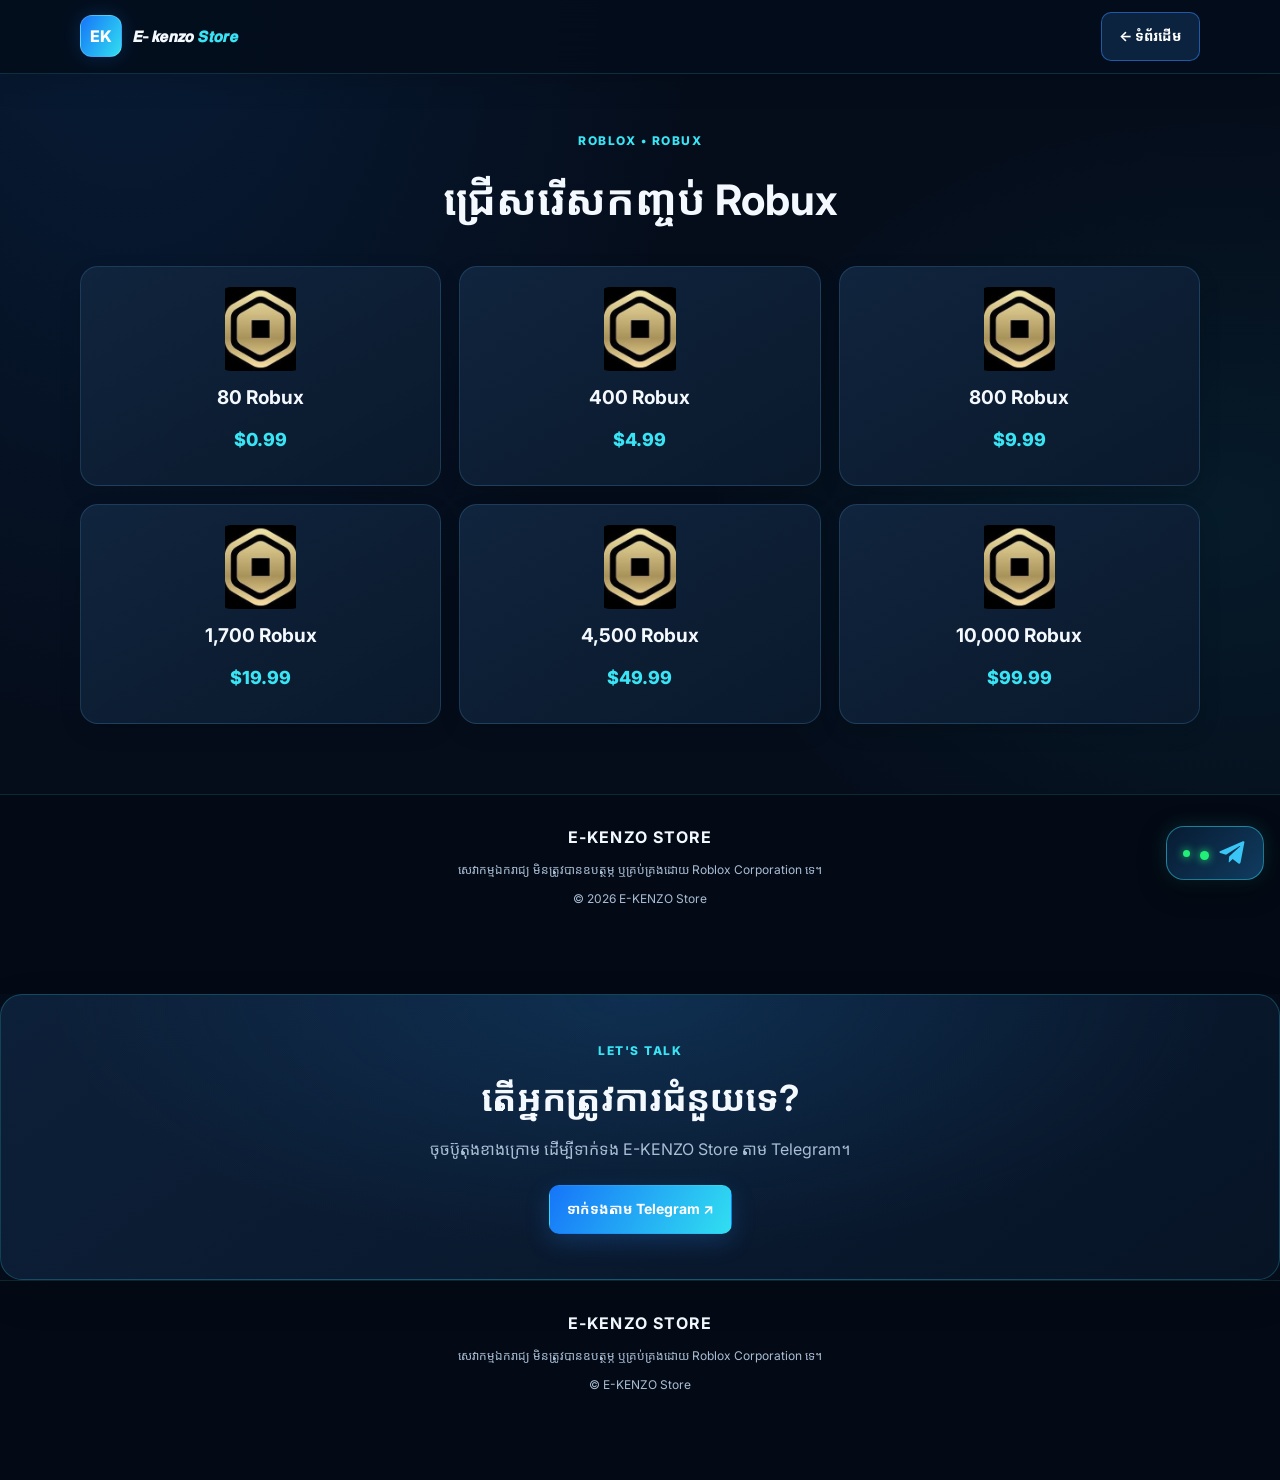
==== commit 30f7f3ee: "Update roblox.html" ====
--- a/roblox.html
+++ b/roblox.html
@@ -52,7 +52,8 @@
 <span class="image-placeholder">ដាក់រូបទីនេះ</span><strong>10,000 Robux</strong>
 <span class="robux-price">$99.99</span><span class="robux-check">✓ បានជ្រើសរើស</span>
 </button>
-</div><section id="robuxOrder" class="robux-order" hidden><div class="order-summary"><span class="eyebrow">Order</span><h2>កញ្ចប់៖ 
+</div>
+<section id="robuxOrder" class="robux-order" hidden><div class="order-summary"><span class="eyebrow">Order</span><h2>កញ្ចប់៖ 
 <span id="chosenRobux">—</span></h2><p>តម្លៃ៖ <strong id="chosenPrice">—</strong></p></div><form id="robloxUsernameForm" class="username-form"><label for="robloxUsername">ឈ្មោះ Roblox Username</label><input id="robloxUsername" name="robloxUsername" type="text" placeholder="បញ្ចូល Username របស់អ្នក" autocomplete="off" required maxlength="20" pattern="[A-Za-z0-9_]+"><p class="small-note">កុំបញ្ចូល Password ឬលេខកូដសម្ងាត់។ API មិនទាន់ភ្ជាប់ទេ។</p><button class="btn btn-primary" type="submit">ឆែកឈ្មោះ (Check Username)</button></form>
 
 </section>
@@ -61,7 +62,7 @@
   <p class="small-note">Popup នេះគ្រាន់តែបញ្ជាក់ព័ត៌មាន មិនមែនជាការបង់ប្រាក់ទេ។</p></div></div></main>
 <footer class="site-footer"><strong>E-KENZO STORE</strong><p>សេវាកម្មឯករាជ្យ មិនត្រូវបានឧបត្ថម្ភ ឬគ្រប់គ្រងដោយ Roblox Corporation ទេ។</p><p>© <span id="year"></span> E-KENZO Store</p></footer>
   </section> 
-id="contact" class="section-wrap section-block"><div class="contact-panel"><span class="eyebrow" data-i18n="contactEyebrow">LET'S TALK</span><h2 data-i18n="contactTitle">តើអ្នកត្រូវការជំនួយទេ?</h2><p data-i18n="contactText">ចុចប៊ូតុងខាងក្រោម ដើម្បីទាក់ទង E-KENZO Store តាម Telegram។</p><a class="btn btn-primary" href="https://t.me/EkenZoshop" target="_blank" rel="noopener noreferrer" data-i18n="contactBtn">ទាក់ទងតាម Telegram ↗</a></div></section>
+  <div class="contact-panel"><span class="eyebrow" data-i18n="contactEyebrow">LET'S TALK</span><h2 data-i18n="contactTitle">តើអ្នកត្រូវការជំនួយទេ?</h2><p data-i18n="contactText">ចុចប៊ូតុងខាងក្រោម ដើម្បីទាក់ទង E-KENZO Store តាម Telegram។</p><a class="btn btn-primary" href="https://t.me/EkenZoshop" target="_blank" rel="noopener noreferrer" data-i18n="contactBtn">ទាក់ទងតាម Telegram ↗</a></div></section>
 </main><footer class="site-footer"><strong>E-KENZO STORE</strong><p data-i18n="footerText">សេវាកម្មឯករាជ្យ មិនត្រូវបានឧបត្ថម្ភ ឬគ្រប់គ្រងដោយ Roblox Corporation ទេ។</p><p>© <span id="year"></span> E-KENZO Store</p></footer>
 
 <a class="telegram-float"
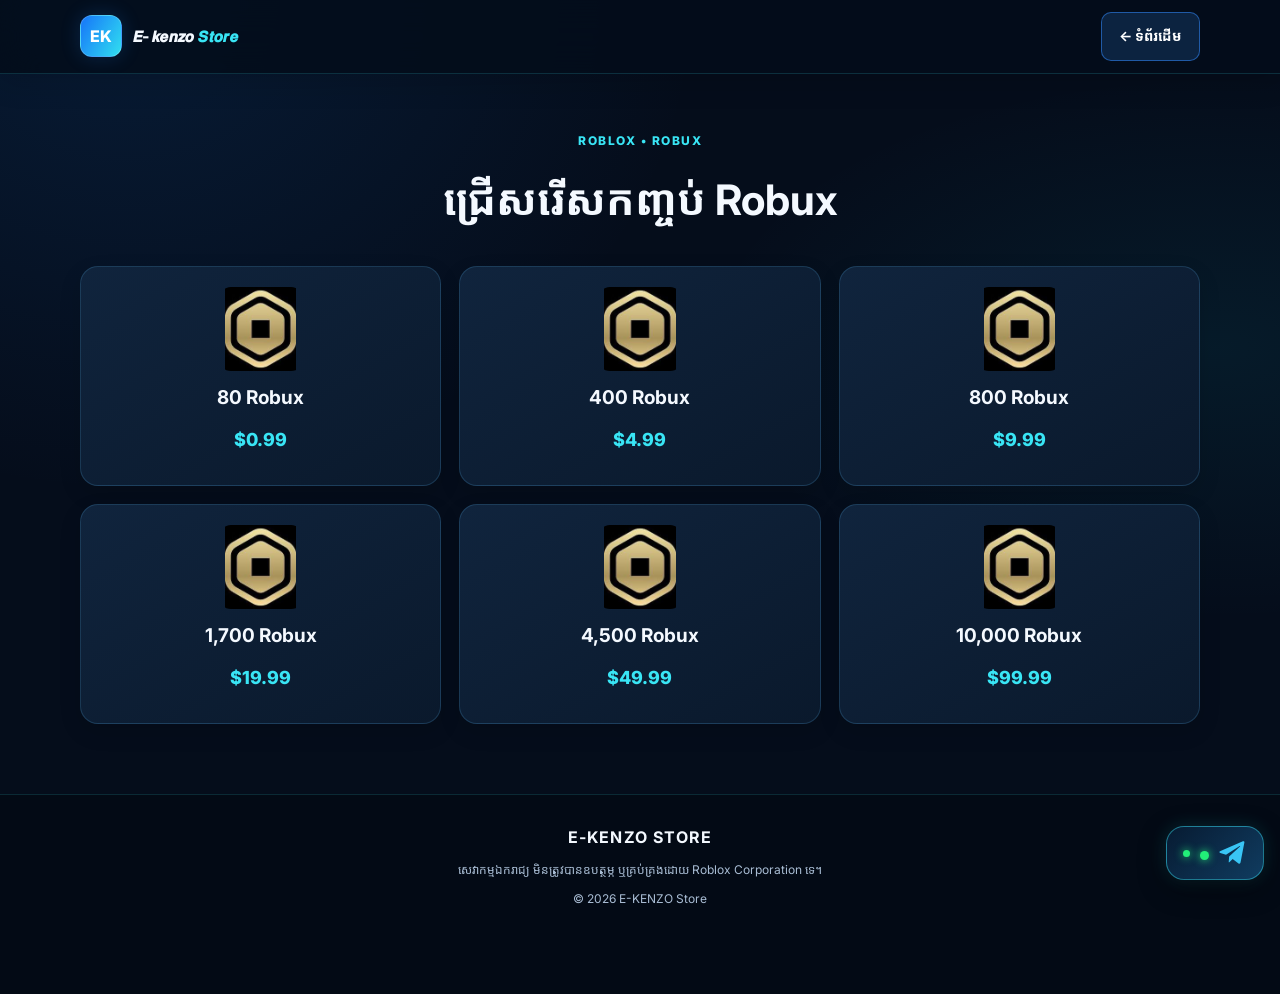
==== commit d7c780e3: "Update footer and remove contact panel from roblox.html Removed contact panel section and adjusted f" ====
--- a/roblox.html
+++ b/roblox.html
@@ -62,9 +62,7 @@
   <p class="small-note">Popup នេះគ្រាន់តែបញ្ជាក់ព័ត៌មាន មិនមែនជាការបង់ប្រាក់ទេ។</p></div></div></main>
 <footer class="site-footer"><strong>E-KENZO STORE</strong><p>សេវាកម្មឯករាជ្យ មិនត្រូវបានឧបត្ថម្ភ ឬគ្រប់គ្រងដោយ Roblox Corporation ទេ។</p><p>© <span id="year"></span> E-KENZO Store</p></footer>
   </section> 
-  <div class="contact-panel"><span class="eyebrow" data-i18n="contactEyebrow">LET'S TALK</span><h2 data-i18n="contactTitle">តើអ្នកត្រូវការជំនួយទេ?</h2><p data-i18n="contactText">ចុចប៊ូតុងខាងក្រោម ដើម្បីទាក់ទង E-KENZO Store តាម Telegram។</p><a class="btn btn-primary" href="https://t.me/EkenZoshop" target="_blank" rel="noopener noreferrer" data-i18n="contactBtn">ទាក់ទងតាម Telegram ↗</a></div></section>
-</main><footer class="site-footer"><strong>E-KENZO STORE</strong><p data-i18n="footerText">សេវាកម្មឯករាជ្យ មិនត្រូវបានឧបត្ថម្ភ ឬគ្រប់គ្រងដោយ Roblox Corporation ទេ។</p><p>© <span id="year"></span> E-KENZO Store</p></footer>
-
+  
 <a class="telegram-float"
    href="https://t.me/ekenzostore"
    target="_blank"
